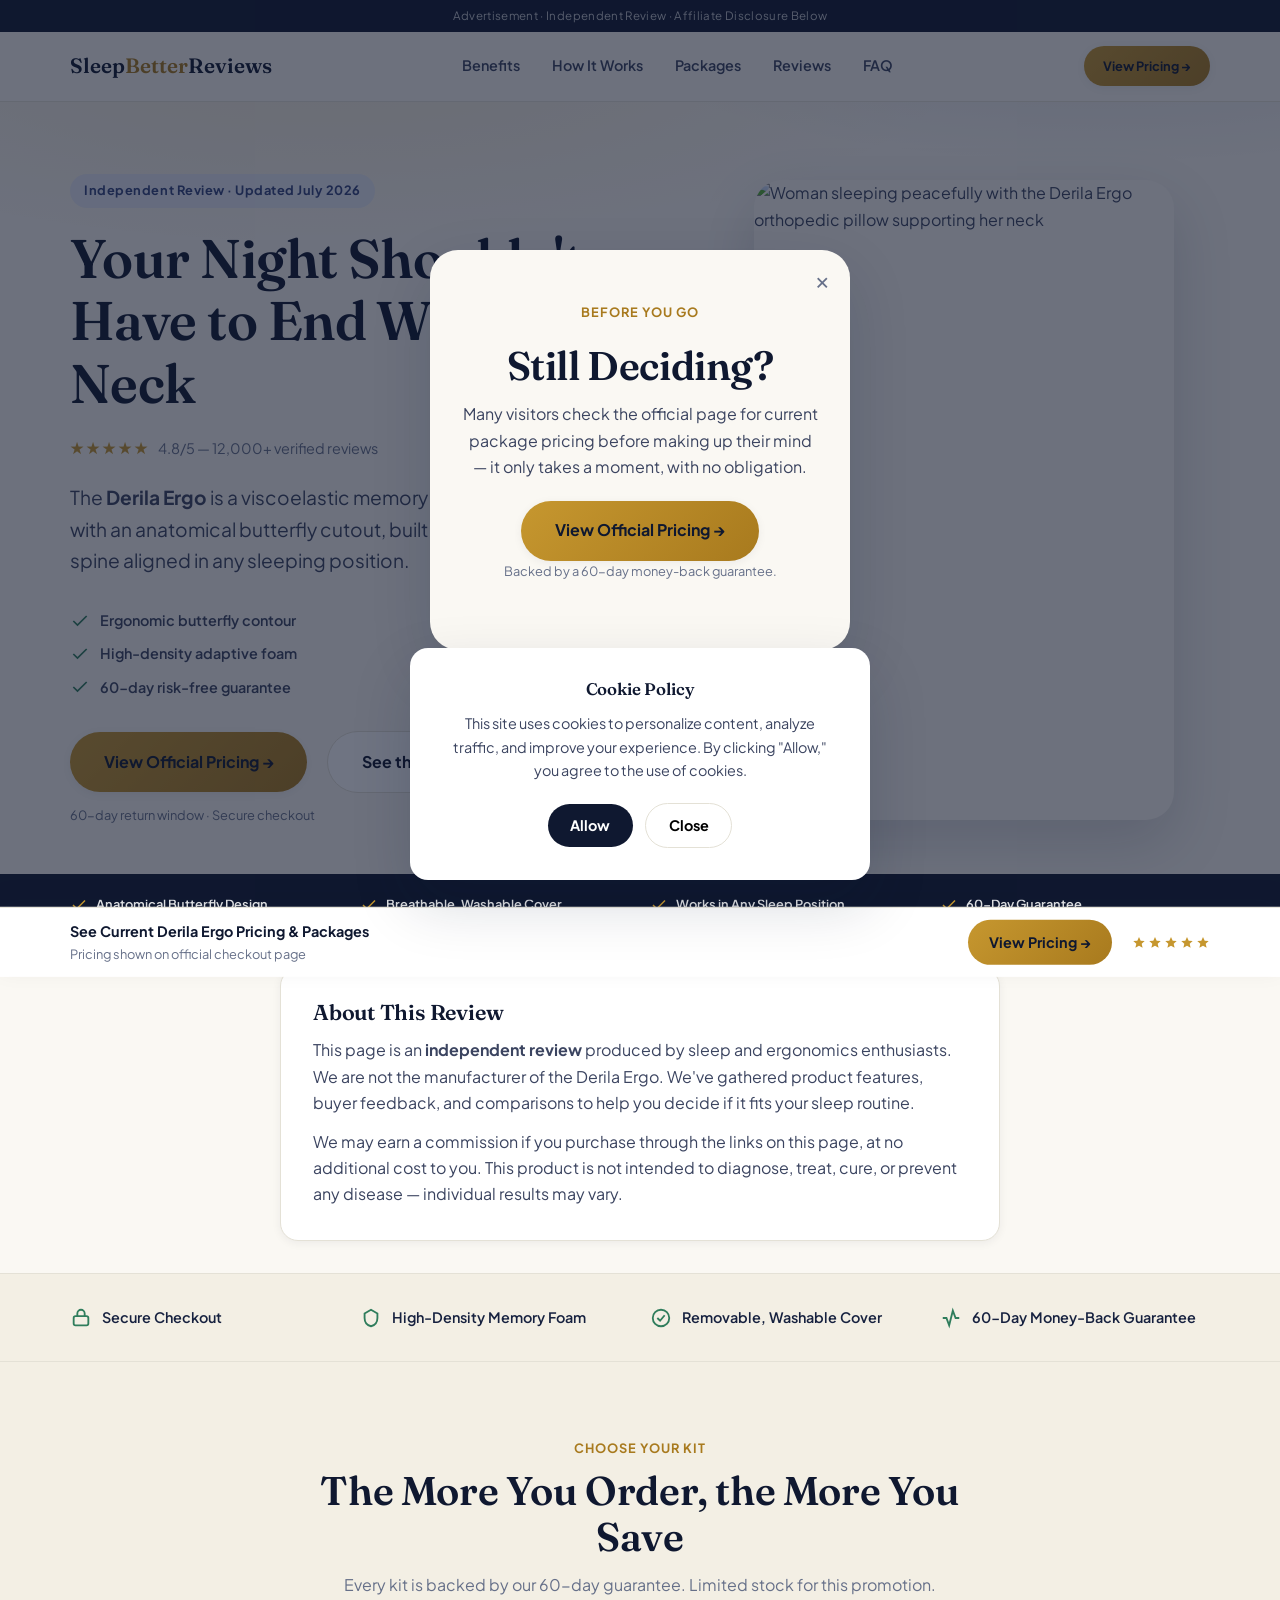
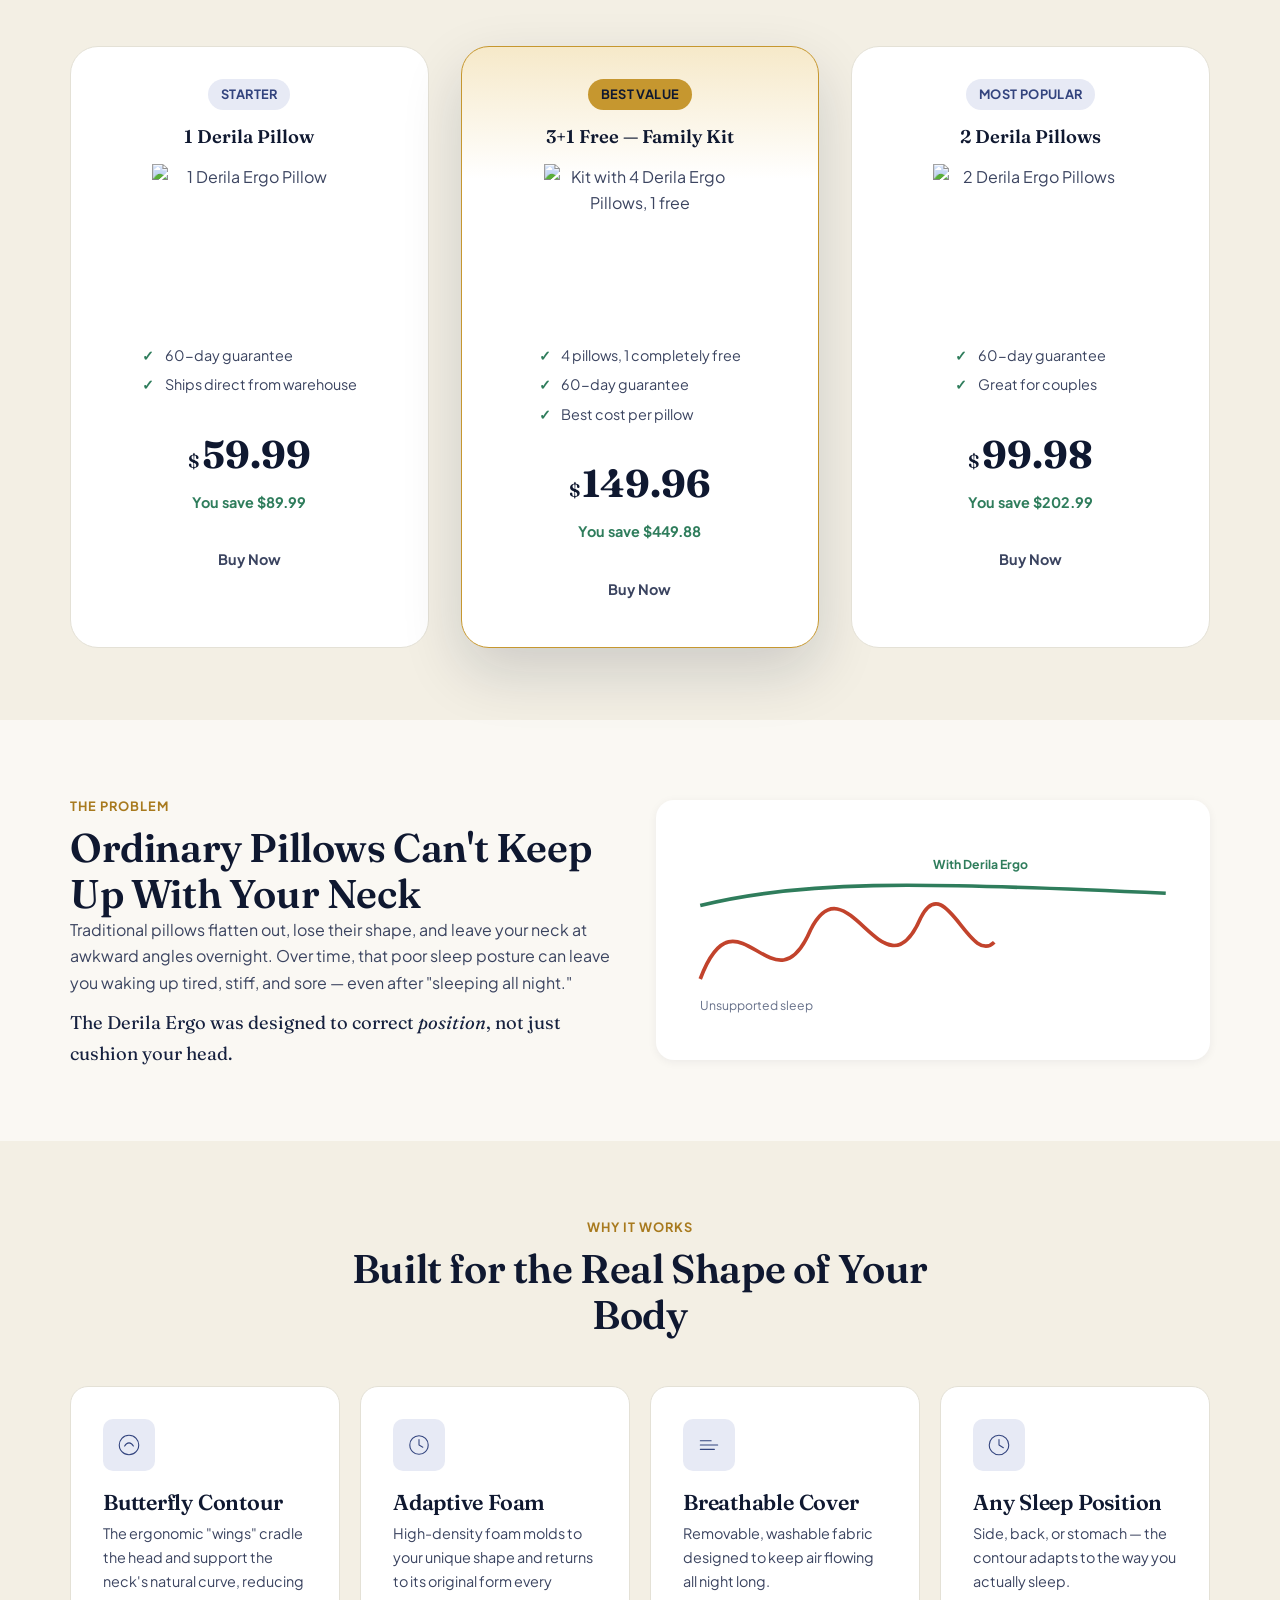
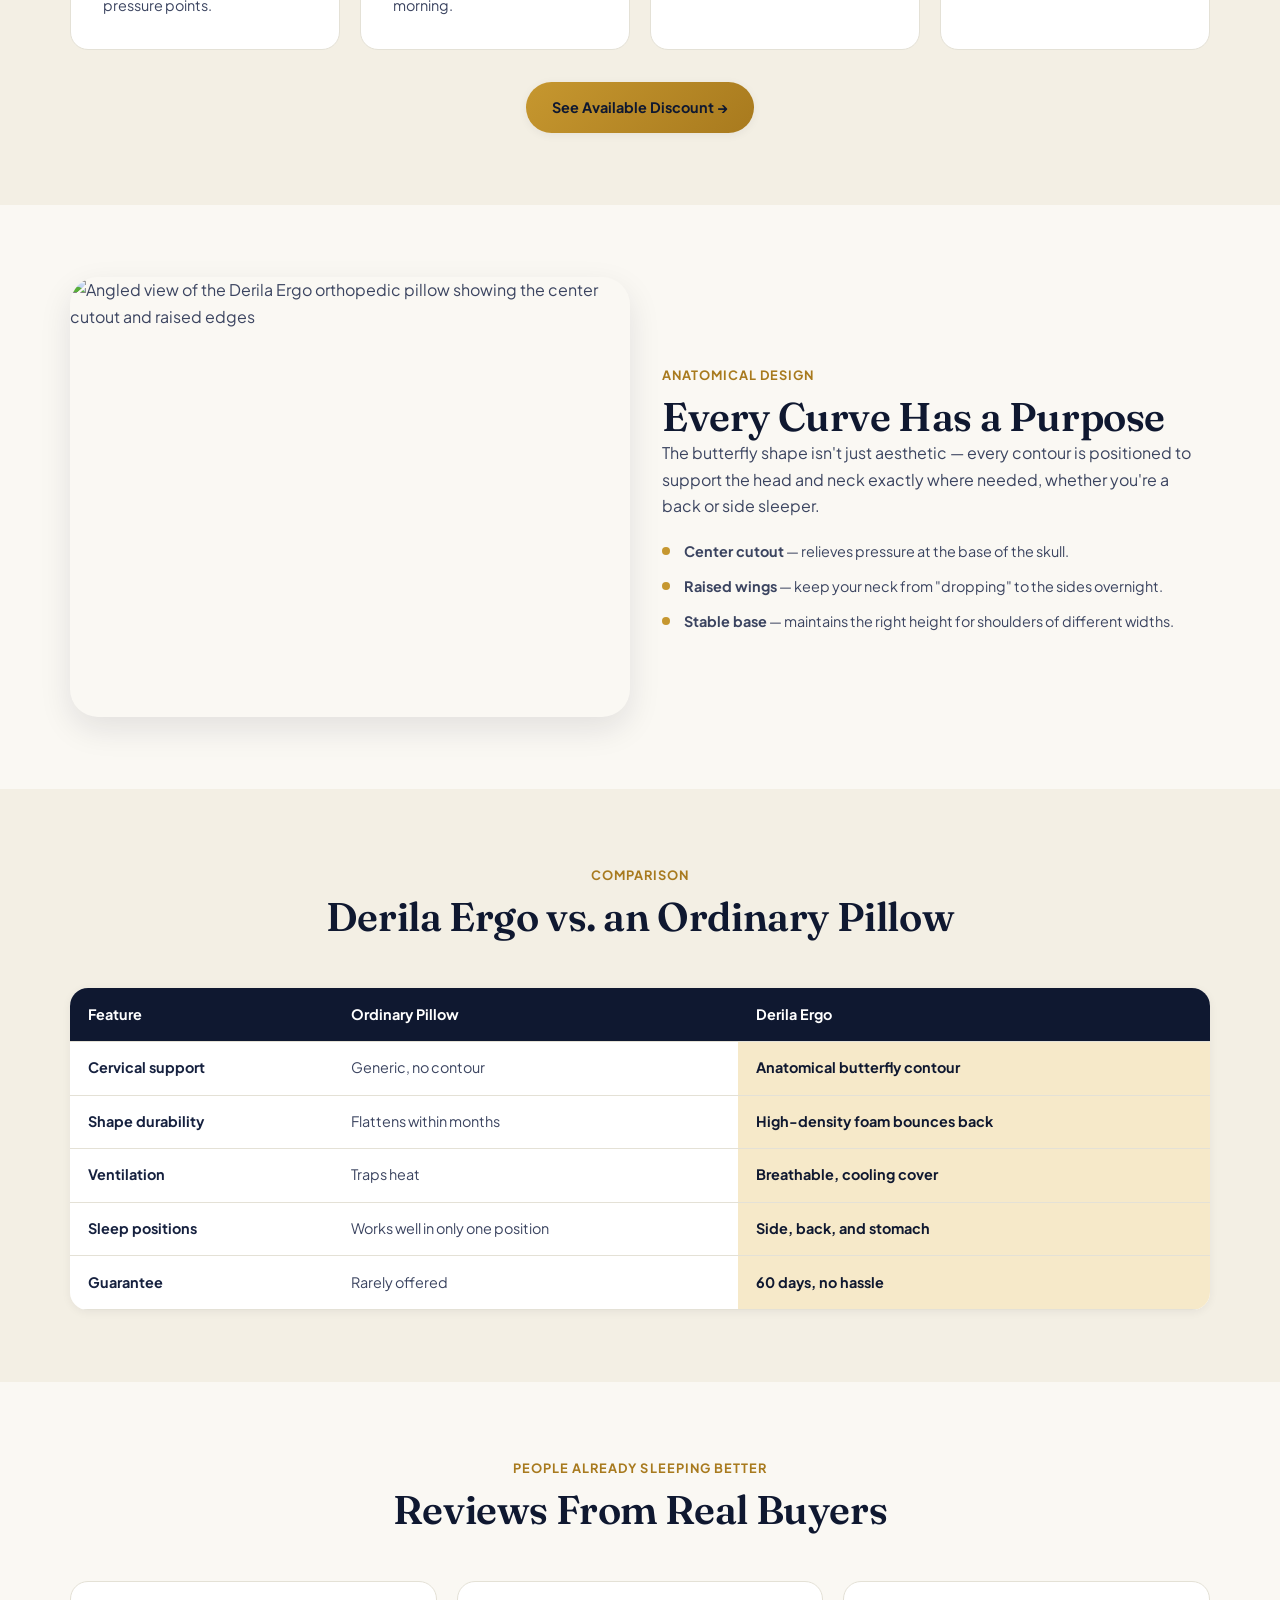
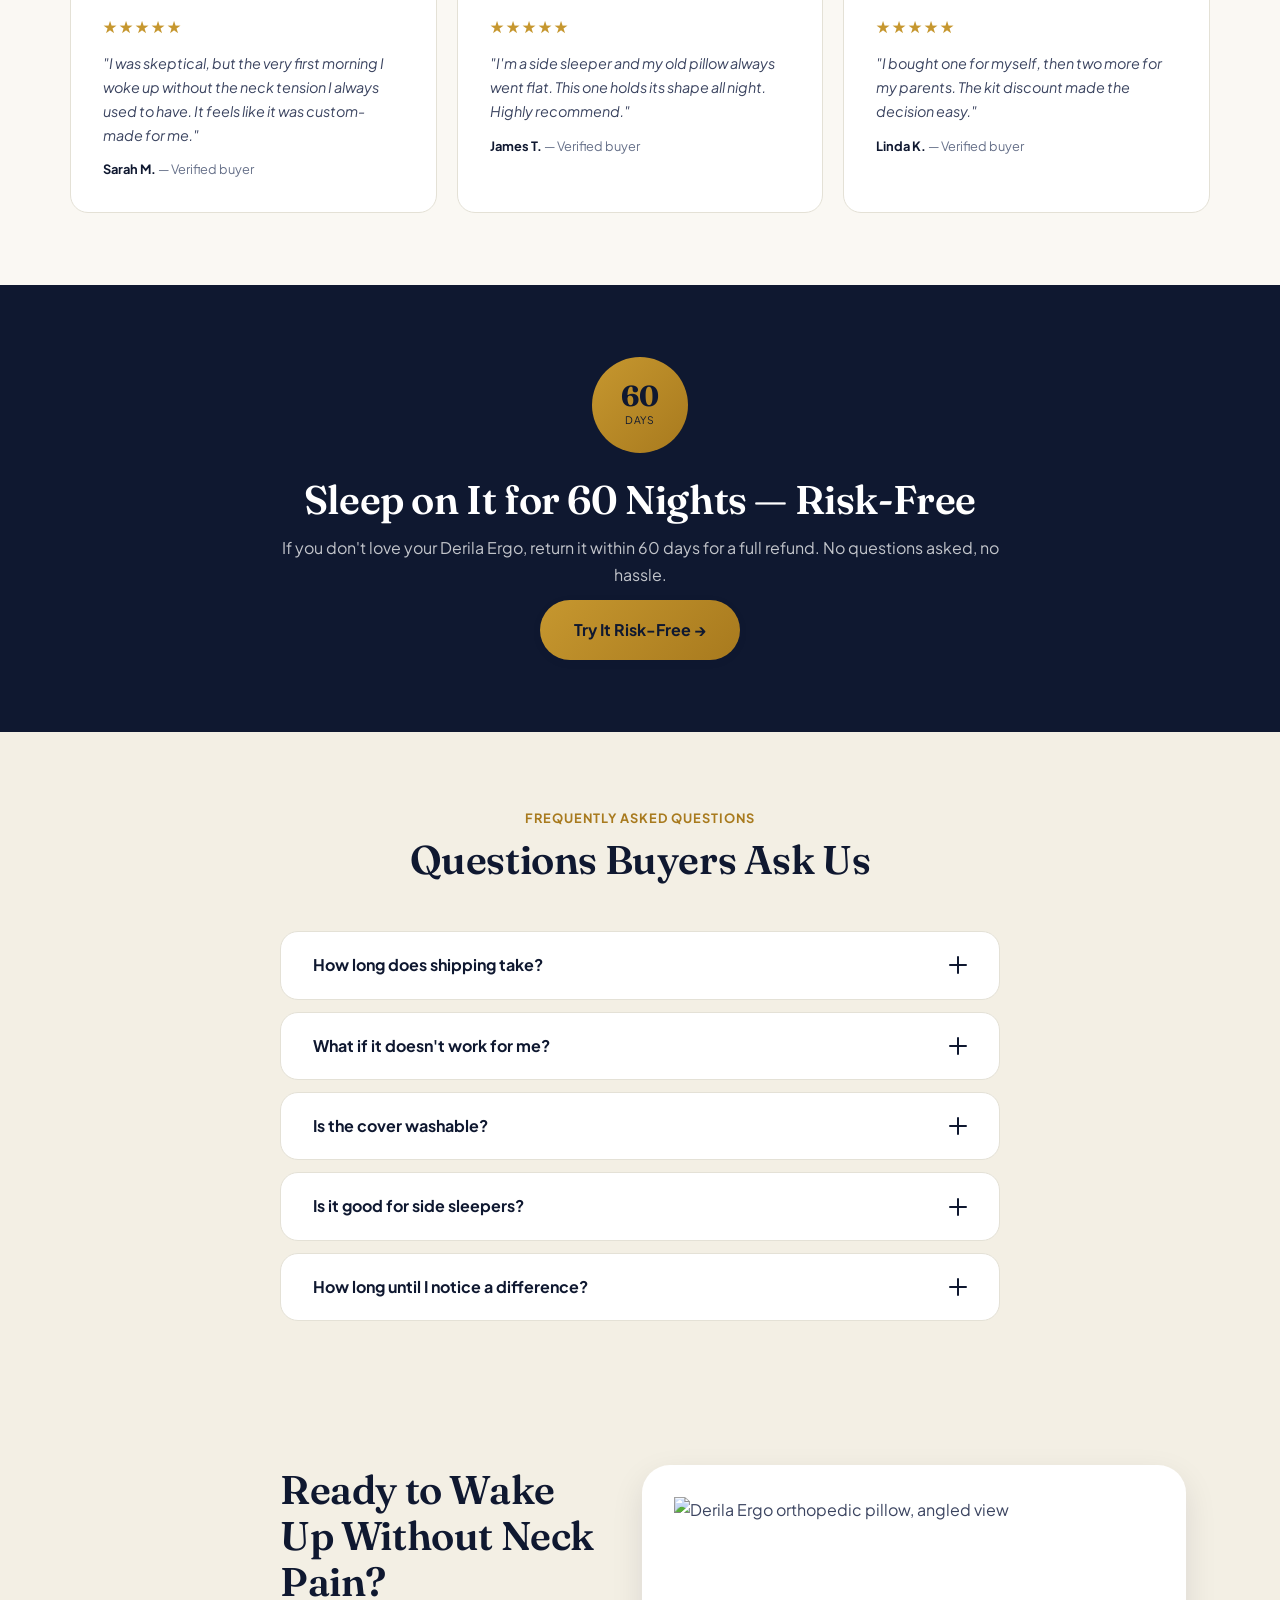
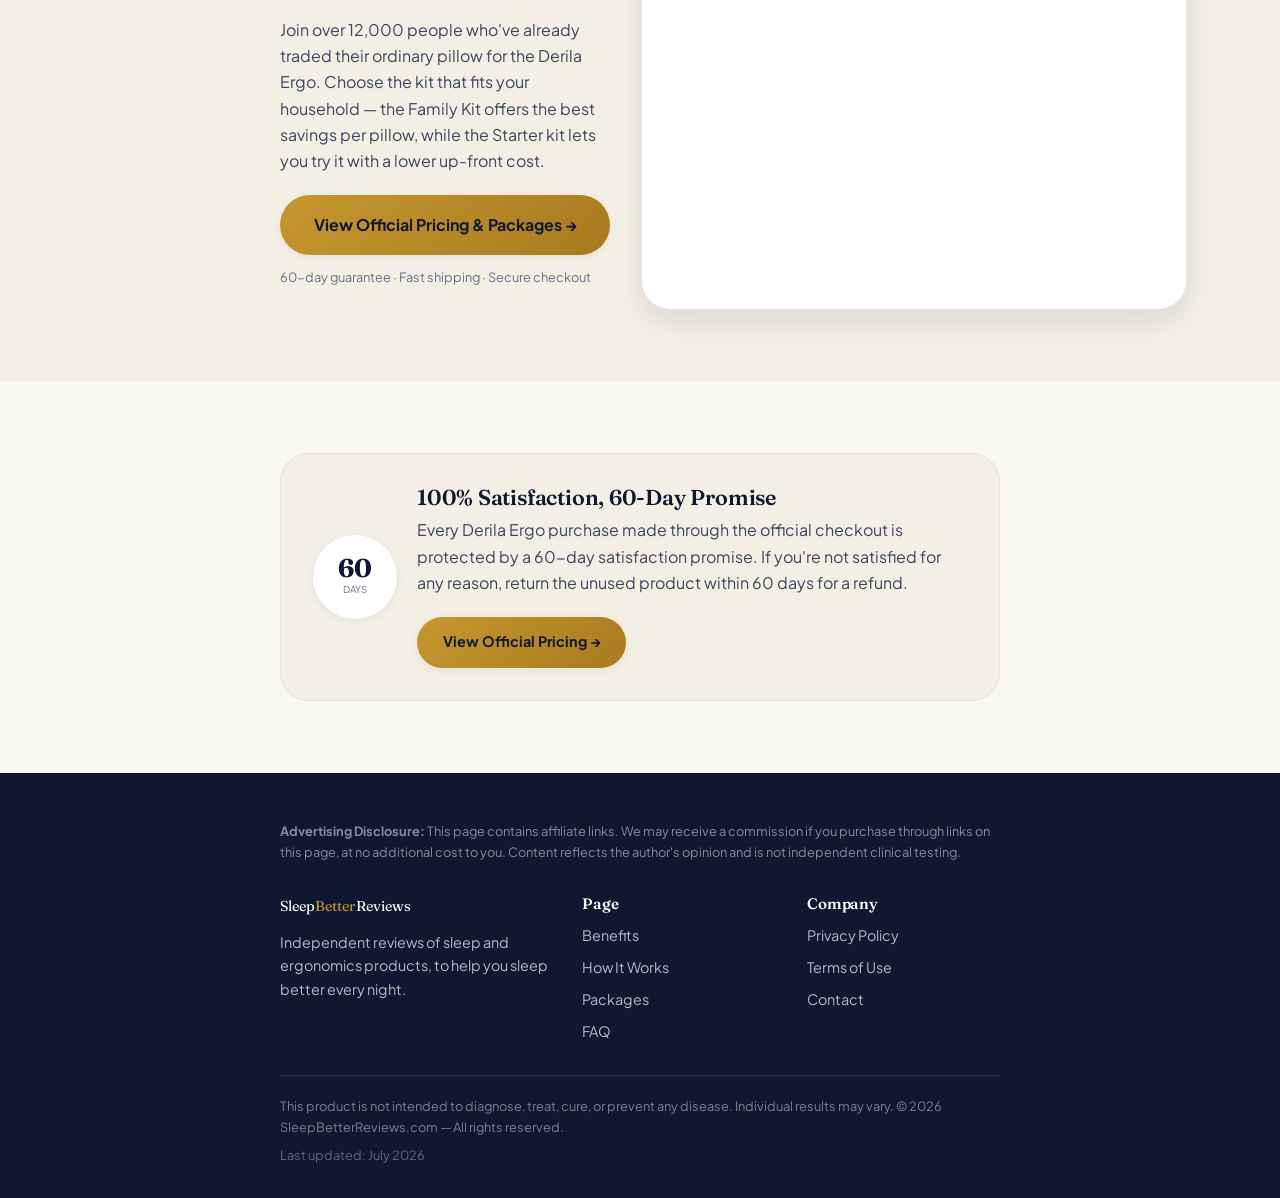
==== index.html @ 434747e7 "Add files via upload" ====
<!DOCTYPE html>
<html lang="en-US">
<head>
<meta charset="UTF-8">
<meta name="viewport" content="width=device-width, initial-scale=1.0">
<title>Derila Ergo Review 2026 | Orthopedic Butterfly Pillow — Ingredients, Pricing &amp; Guarantee</title>
<meta name="description" content="Independent review of the Derila Ergo orthopedic pillow: butterfly contour design, memory foam details, package pricing, and what to know before ordering.">
<meta name="robots" content="index, follow">
<meta name="theme-color" content="#1B2A4A">
<link rel="canonical" href="https://www.sleepbetterreviews.com/">

<!-- Open Graph -->
<meta property="og:type" content="article">
<meta property="og:title" content="Derila Ergo Review 2026: Orthopedic Butterfly Pillow Guide">
<meta property="og:description" content="What's inside the Derila Ergo, how people use it, and what current buyers say — an independent overview before you check pricing.">
<meta property="og:image" content="assets/img/derila-hero.jpg">
<meta property="og:url" content="https://www.sleepbetterreviews.com/">
<meta property="og:locale" content="en_US">
<meta name="twitter:card" content="summary_large_image">

<!-- Fonts -->
<link rel="preconnect" href="https://fonts.googleapis.com">
<link rel="preconnect" href="https://fonts.gstatic.com" crossorigin>
<link href="https://fonts.googleapis.com/css2?family=Fraunces:ital,opsz,wght@0,9..144,400;0,9..144,500;0,9..144,600;0,9..144,700;1,9..144,500&family=Plus+Jakarta+Sans:wght@400;500;600;700;800&display=swap" rel="stylesheet">

<link rel="stylesheet" href="style.css">
<link rel="preload" as="image" href="assets/img/derila-hero.jpg" fetchpriority="high">

<!-- =====================================================
     STRUCTURED DATA — Organization, Product, FAQPage
===================================================== -->
<script type="application/ld+json">
{
  "@context": "https://schema.org",
  "@type": "WebPage",
  "name": "Derila Ergo Review 2026: Orthopedic Butterfly Pillow Guide",
  "url": "https://www.sleepbetterreviews.com/",
  "description": "Independent product information covering design, materials, pricing options and what to know before ordering the Derila Ergo pillow.",
  "datePublished": "2026-01-05",
  "dateModified": "2026-07-01"
}
</script>
<script type="application/ld+json">
{
  "@context": "https://schema.org",
  "@type": "Product",
  "name": "Derila Ergo",
  "brand": { "@type": "Brand", "name": "Derila" },
  "description": "Derila Ergo is a viscoelastic memory foam orthopedic pillow with an anatomical butterfly cutout, designed to support cervical spine alignment.",
  "image": ["https://www.sleepbetterreviews.com/assets/img/derila-hero.jpg"],
  "offers": {
    "@type": "AggregateOffer",
    "priceCurrency": "USD",
    "lowPrice": "59.99",
    "highPrice": "149.96",
    "offerCount": "3",
    "availability": "https://schema.org/InStock"
  },
  "aggregateRating": {
    "@type": "AggregateRating",
    "ratingValue": "4.8",
    "reviewCount": "12000"
  }
}
</script>
<script type="application/ld+json">
{
  "@context": "https://schema.org",
  "@type": "FAQPage",
  "mainEntity": [
    { "@type": "Question", "name": "How long does shipping take?", "acceptedAnswer": { "@type": "Answer", "text": "Orders are typically processed within 1–2 business days and delivered within 5–10 business days, depending on your location." } },
    { "@type": "Question", "name": "What if it doesn't work for me?", "acceptedAnswer": { "@type": "Answer", "text": "You're covered by our 60-day guarantee. Just contact support to request a full refund." } },
    { "@type": "Question", "name": "Is the cover washable?", "acceptedAnswer": { "@type": "Answer", "text": "Yes. The outer cover is removable and machine washable. The foam core should only be spot-cleaned with a damp cloth." } },
    { "@type": "Question", "name": "Is it good for side sleepers?", "acceptedAnswer": { "@type": "Answer", "text": "Yes. The ergonomic contour is designed to keep your neck aligned whether you sleep on your side, back, or stomach." } },
    { "@type": "Question", "name": "How long until I notice a difference?", "acceptedAnswer": { "@type": "Answer", "text": "Many users report improvement within the first few nights, but your body may take 1–2 weeks to fully adjust to new cervical support." } }
  ]
}
</script>
</head>
<body>

<!-- Scroll progress indicator -->
<div class="scroll-progress-track" aria-hidden="true"><div class="scroll-progress-bar" id="scrollProgressBar"></div></div>

<a class="skip-link" href="#main">Skip to content</a>

<!-- =====================================================
     DISCLOSURE STRIP (compliance)
===================================================== -->
<div class="sponsored-bar">Advertisement &middot; Independent Review &middot; Affiliate Disclosure Below</div>

<!-- =====================================================
     HEADER / MASTHEAD
===================================================== -->
<header class="masthead" id="top">
  <div class="masthead-inner">
    <a class="brand" href="#top">Sleep<span>Better</span>Reviews</a>

    <nav class="main-nav" aria-label="Section navigation">
      <a href="#benefits">Benefits</a>
      <a href="#how-it-works">How It Works</a>
      <a href="#packages">Packages</a>
      <a href="#reviews">Reviews</a>
      <a href="#faq">FAQ</a>
    </nav>

    <div class="masthead-actions">
      <a class="btn btn-sm btn-primary" href="https://3a7de0ek2lqiwzgblcv5gc38um.hop.clickbank.net" rel="sponsored nofollow noopener noreferrer">View Pricing →</a>
      <button class="nav-toggle" id="navToggle" aria-expanded="false" aria-controls="mobileNav" aria-label="Open menu">
        <span></span><span></span><span></span>
      </button>
    </div>
  </div>

  <nav class="mobile-nav" id="mobileNav" aria-label="Mobile section navigation">
    <a href="#benefits">Benefits</a>
    <a href="#how-it-works">How It Works</a>
    <a href="#packages">Packages</a>
    <a href="#comparison">Comparison</a>
    <a href="#reviews">Reviews</a>
    <a href="#faq">FAQ</a>
    <a class="btn btn-primary" href="https://3a7de0ek2lqiwzgblcv5gc38um.hop.clickbank.net" rel="sponsored nofollow noopener noreferrer">View Official Pricing →</a>
  </nav>
</header>

<main id="main">

  <!-- =====================================================
       HERO
  ===================================================== -->
  <section class="hero" aria-labelledby="hero-heading">
    <div class="hero-glow" aria-hidden="true"></div>
    <div class="container hero-grid">
      <div class="hero-copy reveal">
        <p class="eyebrow-pill">Independent Review · Updated July 2026</p>
        <h1 id="hero-heading">Your Night Shouldn't Have to End With a Stiff Neck</h1>

        <div class="rating-line">
          <span class="stars" aria-hidden="true">★★★★★</span>
          <span>4.8/5 — 12,000+ verified reviews</span>
        </div>

        <p class="hero-sub">The <strong>Derila Ergo</strong> is a viscoelastic memory foam orthopedic pillow with an anatomical butterfly cutout, built to keep your cervical spine aligned in any sleeping position.</p>

        <ul class="hero-quick-benefits" role="list">
          <li><svg viewBox="0 0 24 24" fill="none" stroke="currentColor" stroke-width="2" aria-hidden="true"><path d="M20 6L9 17l-5-5"/></svg>Ergonomic butterfly contour</li>
          <li><svg viewBox="0 0 24 24" fill="none" stroke="currentColor" stroke-width="2" aria-hidden="true"><path d="M20 6L9 17l-5-5"/></svg>High-density adaptive foam</li>
          <li><svg viewBox="0 0 24 24" fill="none" stroke="currentColor" stroke-width="2" aria-hidden="true"><path d="M20 6L9 17l-5-5"/></svg>60-day risk-free guarantee</li>
        </ul>

        <div class="hero-cta-row">
          <a class="btn btn-primary btn-lg" href="https://3a7de0ek2lqiwzgblcv5gc38um.hop.clickbank.net" rel="sponsored nofollow noopener noreferrer">View Official Pricing →</a>
          <a class="btn btn-secondary btn-lg" href="#guarantee">See the Guarantee</a>
        </div>
        <p class="cta-fine">60-day return window · Secure checkout</p>
      </div>

      <div class="hero-visual reveal">
        <div class="hero-card">
          <img src="assets/img/derila-hero.jpg" alt="Woman sleeping peacefully with the Derila Ergo orthopedic pillow supporting her neck" width="640" height="640" loading="eager" fetchpriority="high" decoding="async">
          <div class="hero-card-badge"><strong>60</strong><span>day guarantee</span></div>
        </div>
      </div>
    </div>
  </section>

  <!-- =====================================================
       TRUST STRIP
  ===================================================== -->
  <div class="trust-strip">
    <div class="container trust-grid">
      <div class="trust-item"><svg viewBox="0 0 24 24" fill="none" stroke="currentColor" stroke-width="2" aria-hidden="true"><path d="M20 6L9 17l-5-5"/></svg>Anatomical Butterfly Design</div>
      <div class="trust-item"><svg viewBox="0 0 24 24" fill="none" stroke="currentColor" stroke-width="2" aria-hidden="true"><path d="M20 6L9 17l-5-5"/></svg>Breathable, Washable Cover</div>
      <div class="trust-item"><svg viewBox="0 0 24 24" fill="none" stroke="currentColor" stroke-width="2" aria-hidden="true"><path d="M20 6L9 17l-5-5"/></svg>Works in Any Sleep Position</div>
      <div class="trust-item"><svg viewBox="0 0 24 24" fill="none" stroke="currentColor" stroke-width="2" aria-hidden="true"><path d="M20 6L9 17l-5-5"/></svg>60-Day Guarantee</div>
    </div>
  </div>

  <!-- =====================================================
       ABOUT THIS REVIEW — transparency block
  ===================================================== -->
  <section class="section section-tight" aria-labelledby="about-review-heading">
    <div class="container container-narrow">
      <div class="info-card reveal">
        <h2 id="about-review-heading">About This Review</h2>
        <p>This page is an <strong>independent review</strong> produced by sleep and ergonomics enthusiasts. We are not the manufacturer of the Derila Ergo. We've gathered product features, buyer feedback, and comparisons to help you decide if it fits your sleep routine.</p>
        <p>We may earn a commission if you purchase through the links on this page, at no additional cost to you. This product is not intended to diagnose, treat, cure, or prevent any disease — individual results may vary.</p>
      </div>
    </div>
  </section>

  <!-- =====================================================
       TRUST BADGE ROW
  ===================================================== -->
  <div class="badge-row" aria-label="Trust and security badges">
    <div class="container badge-row-grid">
      <div class="badge-item"><svg viewBox="0 0 24 24" fill="none" stroke="currentColor" stroke-width="2" aria-hidden="true"><rect x="4" y="10" width="16" height="10" rx="2"/><path d="M8 10V7a4 4 0 0 1 8 0v3"/></svg>Secure Checkout</div>
      <div class="badge-item"><svg viewBox="0 0 24 24" fill="none" stroke="currentColor" stroke-width="2" aria-hidden="true"><path d="M12 3l7 4v5c0 4.5-3 8-7 9-4-1-7-4.5-7-9V7l7-4z"/></svg>High-Density Memory Foam</div>
      <div class="badge-item"><svg viewBox="0 0 24 24" fill="none" stroke="currentColor" stroke-width="2" aria-hidden="true"><circle cx="12" cy="12" r="9"/><path d="M8 12l3 3 5-6"/></svg>Removable, Washable Cover</div>
      <div class="badge-item"><svg viewBox="0 0 24 24" fill="none" stroke="currentColor" stroke-width="2" aria-hidden="true"><path d="M3 12h4l3 8 4-16 3 8h4"/></svg>60-Day Money-Back Guarantee</div>
    </div>
  </div>

  <!-- =====================================================
       PACKAGES / PRICING — moved up, right after trust signals
  ===================================================== -->
  <section class="section section-alt" id="packages" aria-labelledby="packages-heading">
    <div class="container">
      <div class="section-head reveal">
        <p class="section-eyebrow">Choose Your Kit</p>
        <h2 id="packages-heading">The More You Order, the More You Save</h2>
        <p class="section-sub">Every kit is backed by our 60-day guarantee. Limited stock for this promotion.</p>
      </div>

      <div class="bundle-grid">

        <div class="bundle-card reveal">
          <span class="bundle-badge">Starter</span>
          <p class="bundle-name">1 Derila Pillow</p>
          <div class="bundle-img">
            <img src="assets/img/derila-angled.png" alt="1 Derila Ergo Pillow" width="220" height="180" loading="lazy" decoding="async">
          </div>
          <ul class="bundle-list" role="list">
            <li>60-day guarantee</li>
            <li>Ships direct from warehouse</li>
          </ul>
          <div class="bundle-price-row">
            <div class="bundle-price"><span class="bundle-price-currency">$</span><span class="bundle-price-amount">59.99</span></div>
          </div>
          <p class="bundle-savings">You save $89.99</p>
          <a class="btn btn-order bundle-cta" href="https://3a7de0ek2lqiwzgblcv5gc38um.hop.clickbank.net" rel="sponsored nofollow noopener noreferrer">Buy Now</a>
        </div>

        <div class="bundle-card bundle-featured reveal">
          <span class="bundle-badge bundle-badge-featured">Best Value</span>
          <p class="bundle-name">3+1 Free — Family Kit</p>
          <div class="bundle-img">
            <img src="assets/img/derila-angled.png" alt="Kit with 4 Derila Ergo Pillows, 1 free" width="240" height="200" loading="lazy" decoding="async">
          </div>
          <ul class="bundle-list" role="list">
            <li>4 pillows, 1 completely free</li>
            <li>60-day guarantee</li>
            <li>Best cost per pillow</li>
          </ul>
          <div class="bundle-price-row">
            <div class="bundle-price"><span class="bundle-price-currency">$</span><span class="bundle-price-amount">149.96</span></div>
          </div>
          <p class="bundle-savings">You save $449.88</p>
          <a class="btn btn-order bundle-cta" href="https://3a7de0ek2lqiwzgblcv5gc38um.hop.clickbank.net" rel="sponsored nofollow noopener noreferrer">Buy Now</a>
        </div>

        <div class="bundle-card reveal">
          <span class="bundle-badge">Most Popular</span>
          <p class="bundle-name">2 Derila Pillows</p>
          <div class="bundle-img">
            <img src="assets/img/derila-angled.png" alt="2 Derila Ergo Pillows" width="220" height="180" loading="lazy" decoding="async">
          </div>
          <ul class="bundle-list" role="list">
            <li>60-day guarantee</li>
            <li>Great for couples</li>
          </ul>
          <div class="bundle-price-row">
            <div class="bundle-price"><span class="bundle-price-currency">$</span><span class="bundle-price-amount">99.98</span></div>
          </div>
          <p class="bundle-savings">You save $202.99</p>
          <a class="btn btn-order bundle-cta" href="https://3a7de0ek2lqiwzgblcv5gc38um.hop.clickbank.net" rel="sponsored nofollow noopener noreferrer">Buy Now</a>
        </div>

      </div>
    </div>
  </section>

  <!-- =====================================================
       THE PROBLEM
  ===================================================== -->
  <section class="section problem-section" aria-labelledby="problem-heading">
    <div class="container problem-grid">
      <div class="reveal">
        <p class="section-eyebrow">The Problem</p>
        <h2 id="problem-heading">Ordinary Pillows Can't Keep Up With Your Neck</h2>
        <p>Traditional pillows flatten out, lose their shape, and leave your neck at awkward angles overnight. Over time, that poor sleep posture can leave you waking up tired, stiff, and sore — even after "sleeping all night."</p>
        <p class="problem-highlight">The Derila Ergo was designed to correct <em>position</em>, not just cushion your head.</p>
      </div>
      <figure class="problem-figure reveal">
        <svg viewBox="0 0 400 160" class="wave-graphic" role="img" aria-label="Illustration comparing an uneven sleep line with a smooth, aligned line">
          <path d="M10,120 C 40,40 70,150 100,80 C 130,20 160,140 190,70 C 210,30 230,110 250,90" class="wave-before" fill="none"/>
          <path d="M10,60 C 90,40 180,40 390,50" class="wave-after" fill="none"/>
          <text x="10" y="145" class="wave-label">Unsupported sleep</text>
          <text x="200" y="30" class="wave-label wave-label-accent">With Derila Ergo</text>
        </svg>
      </figure>
    </div>
  </section>

  <!-- =====================================================
       BENEFITS CARDS
  ===================================================== -->
  <section class="section section-alt" id="benefits" aria-labelledby="benefits-heading">
    <div class="container">
      <div class="section-head reveal">
        <p class="section-eyebrow">Why It Works</p>
        <h2 id="benefits-heading">Built for the Real Shape of Your Body</h2>
      </div>

      <div class="card-grid">
        <article class="feature-card reveal">
          <span class="feature-icon" aria-hidden="true"><svg viewBox="0 0 48 48"><path d="M24 6C13 6 6 15 6 24c0 9 7 18 18 18s18-9 18-18C42 15 35 6 24 6Z" fill="none" stroke="currentColor" stroke-width="2"/><path d="M16 26c2-4 6-6 8-6s6 2 8 6" fill="none" stroke="currentColor" stroke-width="2" stroke-linecap="round"/></svg></span>
          <h3>Butterfly Contour</h3>
          <p>The ergonomic "wings" cradle the head and support the neck's natural curve, reducing pressure points.</p>
        </article>

        <article class="feature-card reveal">
          <span class="feature-icon" aria-hidden="true"><svg viewBox="0 0 48 48"><circle cx="24" cy="24" r="17" fill="none" stroke="currentColor" stroke-width="2"/><path d="M24 14v10l7 4" fill="none" stroke="currentColor" stroke-width="2" stroke-linecap="round"/></svg></span>
          <h3>Adaptive Foam</h3>
          <p>High-density foam molds to your unique shape and returns to its original form every morning.</p>
        </article>

        <article class="feature-card reveal">
          <span class="feature-icon" aria-hidden="true"><svg viewBox="0 0 48 48"><path d="M8 24h32M8 16h20M8 32h26" stroke="currentColor" stroke-width="2" stroke-linecap="round"/></svg></span>
          <h3>Breathable Cover</h3>
          <p>Removable, washable fabric designed to keep air flowing all night long.</p>
        </article>

        <article class="feature-card reveal">
          <span class="feature-icon" aria-hidden="true"><svg viewBox="0 0 48 48"><path d="M24 6a18 18 0 1 0 0 36 18 18 0 0 0 0-36Zm0 8v10l8 5" fill="none" stroke="currentColor" stroke-width="2" stroke-linecap="round" stroke-linejoin="round"/></svg></span>
          <h3>Any Sleep Position</h3>
          <p>Side, back, or stomach — the contour adapts to the way you actually sleep.</p>
        </article>
      </div>

      <div class="cta-inline reveal">
        <a class="btn btn-primary" href="https://3a7de0ek2lqiwzgblcv5gc38um.hop.clickbank.net" rel="sponsored nofollow noopener noreferrer">See Available Discount →</a>
      </div>
    </div>
  </section>

  <!-- =====================================================
       HOW IT WORKS / ANATOMY
  ===================================================== -->
  <section class="section" id="how-it-works" aria-labelledby="how-heading">
    <div class="container how-grid">
      <figure class="how-media reveal">
        <img src="assets/img/derila-angled.png" alt="Angled view of the Derila Ergo orthopedic pillow showing the center cutout and raised edges" width="560" height="440" loading="lazy" decoding="async">
      </figure>
      <div class="reveal">
        <p class="section-eyebrow">Anatomical Design</p>
        <h2 id="how-heading">Every Curve Has a Purpose</h2>
        <p>The butterfly shape isn't just aesthetic — every contour is positioned to support the head and neck exactly where needed, whether you're a back or side sleeper.</p>
        <ul class="feature-list" role="list">
          <li><strong>Center cutout</strong> — relieves pressure at the base of the skull.</li>
          <li><strong>Raised wings</strong> — keep your neck from "dropping" to the sides overnight.</li>
          <li><strong>Stable base</strong> — maintains the right height for shoulders of different widths.</li>
        </ul>
      </div>
    </div>
  </section>

  <!-- =====================================================
       VISUAL COMPARISON
  ===================================================== -->
  <section class="section section-alt" id="comparison" aria-labelledby="comparison-heading">
    <div class="container">
      <div class="section-head reveal">
        <p class="section-eyebrow">Comparison</p>
        <h2 id="comparison-heading">Derila Ergo vs. an Ordinary Pillow</h2>
      </div>

      <div class="table-wrap reveal">
        <table class="compare-table">
          <thead>
            <tr>
              <th scope="col">Feature</th>
              <th scope="col">Ordinary Pillow</th>
              <th scope="col" class="compare-highlight">Derila Ergo</th>
            </tr>
          </thead>
          <tbody>
            <tr>
              <th scope="row">Cervical support</th>
              <td>Generic, no contour</td>
              <td class="compare-highlight">Anatomical butterfly contour</td>
            </tr>
            <tr>
              <th scope="row">Shape durability</th>
              <td>Flattens within months</td>
              <td class="compare-highlight">High-density foam bounces back</td>
            </tr>
            <tr>
              <th scope="row">Ventilation</th>
              <td>Traps heat</td>
              <td class="compare-highlight">Breathable, cooling cover</td>
            </tr>
            <tr>
              <th scope="row">Sleep positions</th>
              <td>Works well in only one position</td>
              <td class="compare-highlight">Side, back, and stomach</td>
            </tr>
            <tr>
              <th scope="row">Guarantee</th>
              <td>Rarely offered</td>
              <td class="compare-highlight">60 days, no hassle</td>
            </tr>
          </tbody>
        </table>
      </div>
    </div>
  </section>

  <!-- =====================================================
       TESTIMONIALS
  ===================================================== -->
  <section class="section" id="reviews" aria-labelledby="reviews-heading">
    <div class="container">
      <div class="section-head reveal">
        <p class="section-eyebrow">People Already Sleeping Better</p>
        <h2 id="reviews-heading">Reviews From Real Buyers</h2>
      </div>

      <div class="testimonial-grid">
        <blockquote class="testimonial-card reveal">
          <span class="stars" aria-hidden="true">★★★★★</span>
          <p>"I was skeptical, but the very first morning I woke up without the neck tension I always used to have. It feels like it was custom-made for me."</p>
          <footer>Sarah M. <span>— Verified buyer</span></footer>
        </blockquote>
        <blockquote class="testimonial-card reveal">
          <span class="stars" aria-hidden="true">★★★★★</span>
          <p>"I'm a side sleeper and my old pillow always went flat. This one holds its shape all night. Highly recommend."</p>
          <footer>James T. <span>— Verified buyer</span></footer>
        </blockquote>
        <blockquote class="testimonial-card reveal">
          <span class="stars" aria-hidden="true">★★★★★</span>
          <p>"I bought one for myself, then two more for my parents. The kit discount made the decision easy."</p>
          <footer>Linda K. <span>— Verified buyer</span></footer>
        </blockquote>
      </div>
    </div>
  </section>

  <!-- =====================================================
       GUARANTEE
  ===================================================== -->
  <section class="section guarantee-section" id="guarantee" aria-labelledby="guarantee-heading">
    <div class="container container-narrow guarantee-inner reveal">
      <span class="guarantee-badge" aria-hidden="true"><strong>60</strong><span>Days</span></span>
      <h2 id="guarantee-heading">Sleep on It for 60 Nights — Risk-Free</h2>
      <p>If you don't love your Derila Ergo, return it within 60 days for a full refund. No questions asked, no hassle.</p>
      <a class="btn btn-primary btn-lg" href="https://3a7de0ek2lqiwzgblcv5gc38um.hop.clickbank.net" rel="sponsored nofollow noopener noreferrer">Try It Risk-Free →</a>
    </div>
  </section>

  <!-- =====================================================
       FAQ (ACCORDION)
  ===================================================== -->
  <section class="section section-alt" id="faq" aria-labelledby="faq-heading">
    <div class="container container-narrow">
      <div class="section-head reveal">
        <p class="section-eyebrow">Frequently Asked Questions</p>
        <h2 id="faq-heading">Questions Buyers Ask Us</h2>
      </div>

      <div class="accordion reveal">
        <div class="accordion-item">
          <button class="faq-trigger" aria-expanded="false" aria-controls="faq-1">
            How long does shipping take?
            <span class="faq-icon" aria-hidden="true"></span>
          </button>
          <div class="faq-answer" id="faq-1">
            <p>Orders are typically processed within 1–2 business days and delivered within 5–10 business days, depending on your location.</p>
          </div>
        </div>

        <div class="accordion-item">
          <button class="faq-trigger" aria-expanded="false" aria-controls="faq-2">
            What if it doesn't work for me?
            <span class="faq-icon" aria-hidden="true"></span>
          </button>
          <div class="faq-answer" id="faq-2">
            <p>You're covered by our 60-day guarantee. Just contact support to request a full refund.</p>
          </div>
        </div>

        <div class="accordion-item">
          <button class="faq-trigger" aria-expanded="false" aria-controls="faq-3">
            Is the cover washable?
            <span class="faq-icon" aria-hidden="true"></span>
          </button>
          <div class="faq-answer" id="faq-3">
            <p>Yes! The outer cover is removable and machine washable. The foam core should only be spot-cleaned with a damp cloth.</p>
          </div>
        </div>

        <div class="accordion-item">
          <button class="faq-trigger" aria-expanded="false" aria-controls="faq-4">
            Is it good for side sleepers?
            <span class="faq-icon" aria-hidden="true"></span>
          </button>
          <div class="faq-answer" id="faq-4">
            <p>Absolutely. The ergonomic contour is designed to keep your neck aligned whether you sleep on your side, back, or stomach.</p>
          </div>
        </div>

        <div class="accordion-item">
          <button class="faq-trigger" aria-expanded="false" aria-controls="faq-5">
            How long until I notice a difference?
            <span class="faq-icon" aria-hidden="true"></span>
          </button>
          <div class="faq-answer" id="faq-5">
            <p>Many users report improvement within the first few nights, but your body may take 1–2 weeks to fully adjust to new cervical support.</p>
          </div>
        </div>
      </div>
    </div>
  </section>

  <!-- =====================================================
       FINAL CTA — split layout with product image
  ===================================================== -->
  <section class="section section-alt" aria-labelledby="final-cta-heading">
    <div class="container container-narrow">
      <div class="final-split reveal">
        <div class="final-split-copy">
          <h2 id="final-cta-heading">Ready to Wake Up Without Neck Pain?</h2>
          <p>Join over 12,000 people who've already traded their ordinary pillow for the Derila Ergo. Choose the kit that fits your household — the Family Kit offers the best savings per pillow, while the Starter kit lets you try it with a lower up-front cost.</p>
          <a class="btn btn-primary btn-lg" href="https://3a7de0ek2lqiwzgblcv5gc38um.hop.clickbank.net" rel="sponsored nofollow noopener noreferrer">View Official Pricing &amp; Packages →</a>
          <p class="cta-fine">60-day guarantee · Fast shipping · Secure checkout</p>
        </div>
        <div class="final-split-visual">
          <div class="final-split-card">
            <img src="assets/img/derila-angled.png" alt="Derila Ergo orthopedic pillow, angled view" width="480" height="380" loading="lazy" decoding="async">
          </div>
        </div>
      </div>
    </div>
  </section>

  <!-- =====================================================
       SATISFACTION BANNER — horizontal strip before footer
  ===================================================== -->
  <section class="section" aria-labelledby="satisfaction-heading">
    <div class="container container-narrow">
      <div class="satisfaction-banner reveal">
        <div class="satisfaction-badge" aria-hidden="true"><strong>60</strong><span>Days</span></div>
        <div class="satisfaction-body">
          <h2 id="satisfaction-heading">100% Satisfaction, 60-Day Promise</h2>
          <p>Every Derila Ergo purchase made through the official checkout is protected by a 60-day satisfaction promise. If you're not satisfied for any reason, return the unused product within 60 days for a refund.</p>
          <a class="btn btn-primary" href="https://3a7de0ek2lqiwzgblcv5gc38um.hop.clickbank.net" rel="sponsored nofollow noopener noreferrer">View Official Pricing →</a>
        </div>
      </div>
    </div>
  </section>

</main>

<!-- =====================================================
     FOOTER
===================================================== -->
<footer class="site-footer">
  <div class="container container-narrow">
    <p class="disclosure">
      <strong>Advertising Disclosure:</strong> This page contains affiliate links. We may receive a commission if you purchase through links on this page, at no additional cost to you. Content reflects the author's opinion and is not independent clinical testing.
    </p>

    <div class="footer-grid">
      <div class="footer-col">
        <p class="logo logo-footer">Sleep<span>Better</span>Reviews</p>
        <p>Independent reviews of sleep and ergonomics products, to help you sleep better every night.</p>
      </div>
      <div class="footer-col">
        <h3>Page</h3>
        <nav class="footer-col-links" aria-label="Footer page links">
          <a href="#benefits">Benefits</a>
          <a href="#how-it-works">How It Works</a>
          <a href="#packages">Packages</a>
          <a href="#faq">FAQ</a>
        </nav>
      </div>
      <div class="footer-col">
        <h3>Company</h3>
        <nav class="footer-col-links" aria-label="Footer company links">
          <a href="#">Privacy Policy</a>
          <a href="#">Terms of Use</a>
          <a href="#">Contact</a>
        </nav>
      </div>
    </div>

    <p class="legal-note">This product is not intended to diagnose, treat, cure, or prevent any disease. Individual results may vary. &copy; 2026 SleepBetterReviews.com — All rights reserved.</p>
    <p class="last-updated">Last updated: July 2026</p>
  </div>
</footer>

<!-- =====================================================
     STICKY PROMO BAR
===================================================== -->
<div class="promo-bar" id="promoBar" role="complementary" aria-label="Official pricing">
  <div class="promo-bar-inner">
    <div class="promo-bar-info">
      <p class="promo-bar-title">See Current Derila Ergo Pricing &amp; Packages</p>
      <p class="promo-bar-sub">Pricing shown on official checkout page</p>
    </div>
    <div class="promo-bar-cta">
      <a class="promo-bar-btn" href="https://3a7de0ek2lqiwzgblcv5gc38um.hop.clickbank.net" rel="sponsored nofollow noopener noreferrer">View Pricing →</a>
      <div class="promo-bar-stars" aria-hidden="true">
        <svg viewBox="0 0 24 24"><path d="M12 2l2.9 6.3 6.9.6-5.2 4.6 1.6 6.8L12 16.9 5.8 20.3l1.6-6.8L2.2 8.9l6.9-.6L12 2z"/></svg>
        <svg viewBox="0 0 24 24"><path d="M12 2l2.9 6.3 6.9.6-5.2 4.6 1.6 6.8L12 16.9 5.8 20.3l1.6-6.8L2.2 8.9l6.9-.6L12 2z"/></svg>
        <svg viewBox="0 0 24 24"><path d="M12 2l2.9 6.3 6.9.6-5.2 4.6 1.6 6.8L12 16.9 5.8 20.3l1.6-6.8L2.2 8.9l6.9-.6L12 2z"/></svg>
        <svg viewBox="0 0 24 24"><path d="M12 2l2.9 6.3 6.9.6-5.2 4.6 1.6 6.8L12 16.9 5.8 20.3l1.6-6.8L2.2 8.9l6.9-.6L12 2z"/></svg>
        <svg viewBox="0 0 24 24"><path d="M12 2l2.9 6.3 6.9.6-5.2 4.6 1.6 6.8L12 16.9 5.8 20.3l1.6-6.8L2.2 8.9l6.9-.6L12 2z"/></svg>
      </div>
    </div>
  </div>
</div>

<!-- =====================================================
     EXIT-INTENT MODAL
===================================================== -->
<div class="exit-modal-overlay" id="exitModalOverlay" role="dialog" aria-modal="true" aria-labelledby="exitModalHeading" hidden>
  <div class="exit-modal">
    <button type="button" class="exit-modal-close" id="exitModalClose" aria-label="Close">&times;</button>
    <p class="section-eyebrow">Before You Go</p>
    <h2 id="exitModalHeading">Still Deciding?</h2>
    <p>Many visitors check the official page for current package pricing before making up their mind — it only takes a moment, with no obligation.</p>
    <a class="btn btn-primary btn-lg" href="https://3a7de0ek2lqiwzgblcv5gc38um.hop.clickbank.net" rel="sponsored nofollow noopener noreferrer">View Official Pricing →</a>
    <p class="fine-print">Backed by a 60-day money-back guarantee.</p>
  </div>
</div>

<!-- =====================================================
     COOKIE CONSENT
===================================================== -->
<div class="cookie-overlay" id="cookieOverlay" role="dialog" aria-modal="true" aria-labelledby="cookieHeading" hidden>
  <div class="cookie-modal">
    <h2 id="cookieHeading">Cookie Policy</h2>
    <p>This site uses cookies to personalize content, analyze traffic, and improve your experience. By clicking "Allow," you agree to the use of cookies.</p>
    <button type="button" class="cookie-btn cookie-btn-allow" id="cookieAllow">Allow</button>
    <button type="button" class="cookie-btn cookie-btn-close" id="cookieClose">Close</button>
  </div>
</div>

<script src="script.js" defer></script>
</body>
</html>
---- style.css ----
/* ==========================================================================
   DERILA ERGO — Premium Landing Page
   Mobile-first, semantic, dependency-free CSS
   ========================================================================== */

/* ---------- 1. RESET ---------- */
*, *::before, *::after { box-sizing: border-box; margin: 0; padding: 0; }
html { -webkit-text-size-adjust: 100%; scroll-behavior: smooth; }
@media (prefers-reduced-motion: reduce) {
  html { scroll-behavior: auto; }
  *, *::before, *::after { animation-duration: 0.01ms !important; animation-iteration-count: 1 !important; transition-duration: 0.01ms !important; }
}
img, svg { display: block; max-width: 100%; }
a { color: inherit; text-decoration: none; }
ul { list-style: none; }
button { font: inherit; background: none; border: none; cursor: pointer; }

/* ---------- 2. DESIGN TOKENS ---------- */
:root {
  /* Color system */
  --navy-900: #0F1830;
  --navy-800: #16213F;
  --navy-700: #202D52;
  --indigo-600: #33447E;
  --indigo-500: #46599A;
  --indigo-100: #E7EAF5;
  --cream-50: #FAF8F3;
  --cream-100: #F3EFE4;
  --gold-500: #C6972F;
  --gold-600: #A87A1E;
  --gold-100: #F6E9C9;
  --success-600: #2F7D5C;
  --success-100: #DEF0E6;
  --ink-900: #16213F;
  --ink-700: #3B4460;
  --ink-500: #667089;
  --white: #FFFFFF;
  --border-soft: #E4E1D6;

  /* Typography */
  --font-display: 'Fraunces', Georgia, serif;
  --font-body: 'Plus Jakarta Sans', -apple-system, BlinkMacSystemFont, sans-serif;

  --fs-h1: clamp(2rem, 1.4rem + 2.6vw, 3.4rem);
  --fs-h2: clamp(1.6rem, 1.2rem + 1.8vw, 2.5rem);
  --fs-h3: clamp(1.15rem, 1.05rem + 0.5vw, 1.35rem);
  --fs-lead: clamp(1.05rem, 1rem + 0.3vw, 1.2rem);
  --fs-body: 1rem;
  --fs-sm: 0.9rem;
  --fs-xs: 0.8rem;

  /* Spacing scale */
  --space-1: 0.5rem;
  --space-2: 0.75rem;
  --space-3: 1.25rem;
  --space-4: 2rem;
  --space-5: 3rem;
  --space-6: 4.5rem;
  --space-7: 6.5rem;

  /* Layout */
  --max-width: 1180px;
  --max-width-narrow: 760px;
  --radius-sm: 10px;
  --radius-md: 18px;
  --radius-lg: 28px;
  --radius-pill: 999px;

  /* Effects */
  --shadow-sm: 0 2px 10px rgba(15, 24, 48, 0.06);
  --shadow-md: 0 12px 32px rgba(15, 24, 48, 0.10);
  --shadow-lg: 0 24px 60px rgba(15, 24, 48, 0.16);
  --ease: cubic-bezier(0.22, 1, 0.36, 1);
}

/* ---------- 3. BASE ---------- */
body {
  font-family: var(--font-body);
  font-size: var(--fs-body);
  color: var(--ink-700);
  background: var(--cream-50);
  line-height: 1.65;
  -webkit-font-smoothing: antialiased;
}

h1, h2, h3 {
  font-family: var(--font-display);
  color: var(--navy-900);
  line-height: 1.15;
  font-weight: 600;
  letter-spacing: -0.01em;
}
h1 { font-size: var(--fs-h1); }
h2 { font-size: var(--fs-h2); }
h3 { font-size: var(--fs-h3); }

p { max-width: 62ch; }

.container {
  width: 100%;
  max-width: var(--max-width);
  margin-inline: auto;
  padding-inline: var(--space-3);
}
.container-narrow { max-width: var(--max-width-narrow); }

.section { padding-block: var(--space-6); }
.section-tight { padding-block: var(--space-4); }
.section-alt { background: var(--cream-100); }

.section-head { text-align: center; max-width: 640px; margin: 0 auto var(--space-5); }
.section-head p.section-sub { margin: var(--space-2) auto 0; color: var(--ink-500); }
.section-eyebrow {
  display: inline-block;
  font-size: var(--fs-xs);
  font-weight: 700;
  letter-spacing: 0.08em;
  text-transform: uppercase;
  color: var(--gold-600);
  margin-bottom: var(--space-1);
}

.skip-link {
  position: absolute; left: -999px; top: 0; z-index: 200;
  background: var(--navy-900); color: var(--white); padding: 0.8rem 1.2rem; border-radius: var(--radius-sm);
}
.skip-link:focus { left: var(--space-3); top: var(--space-3); }

/* ---------- 4. BUTTONS ---------- */
.btn {
  display: inline-flex;
  align-items: center;
  justify-content: center;
  gap: 0.5rem;
  font-family: var(--font-body);
  font-weight: 700;
  font-size: var(--fs-sm);
  padding: 0.85rem 1.6rem;
  border-radius: var(--radius-pill);
  transition: transform 0.25s var(--ease), box-shadow 0.25s var(--ease), background 0.25s var(--ease);
  white-space: nowrap;
}
.btn-primary {
  background: linear-gradient(135deg, var(--gold-500), var(--gold-600));
  color: var(--navy-900);
  box-shadow: var(--shadow-sm);
}
.btn-primary:hover { transform: translateY(-2px); box-shadow: var(--shadow-md); }
.btn-secondary {
  background: var(--white);
  color: var(--navy-900);
  border: 1.5px solid var(--border-soft);
}
.btn-secondary:hover { border-color: var(--navy-700); }
.btn-lg { padding: 1.05rem 2.1rem; font-size: 1rem; }
.btn-sm { padding: 0.6rem 1.2rem; font-size: var(--fs-xs); }
.btn-order { width: 100%; }
.cta-fine { font-size: var(--fs-xs); color: var(--ink-500); margin-top: var(--space-2); }

/* ---------- 5. SCROLL PROGRESS ---------- */
.scroll-progress-track {
  position: fixed; top: 0; left: 0; width: 100%; height: 3px; z-index: 300;
  background: transparent;
}
.scroll-progress-bar {
  height: 100%; width: 0%;
  background: linear-gradient(90deg, var(--gold-500), var(--gold-600));
}

/* ---------- 6. DISCLOSURE STRIP ---------- */
.sponsored-bar {
  background: var(--navy-900);
  color: rgba(255,255,255,0.75);
  text-align: center;
  font-size: 0.72rem;
  letter-spacing: 0.03em;
  padding: 0.4rem var(--space-2);
}

/* ---------- 7. HEADER ---------- */
.masthead {
  position: sticky; top: 0; z-index: 100;
  background: rgba(250, 248, 243, 0.9);
  backdrop-filter: blur(10px);
  border-bottom: 1px solid var(--border-soft);
}
.masthead-inner {
  max-width: var(--max-width);
  margin-inline: auto;
  padding: 0.9rem var(--space-3);
  display: flex; align-items: center; justify-content: space-between; gap: var(--space-3);
}
.brand { font-family: var(--font-display); font-weight: 600; font-size: 1.3rem; color: var(--navy-900); }
.brand span { color: var(--gold-600); }

.main-nav { display: none; gap: var(--space-4); }
.main-nav a { font-size: var(--fs-sm); font-weight: 600; color: var(--ink-700); transition: color 0.2s; }
.main-nav a:hover { color: var(--navy-900); }

.masthead-actions { display: flex; align-items: center; gap: var(--space-2); }

.nav-toggle {
  width: 40px; height: 40px; display: flex; flex-direction: column; align-items: center; justify-content: center; gap: 5px;
}
.nav-toggle span { width: 22px; height: 2px; background: var(--navy-900); border-radius: 2px; transition: transform 0.3s, opacity 0.3s; }
.nav-toggle[aria-expanded="true"] span:nth-child(1) { transform: translateY(7px) rotate(45deg); }
.nav-toggle[aria-expanded="true"] span:nth-child(2) { opacity: 0; }
.nav-toggle[aria-expanded="true"] span:nth-child(3) { transform: translateY(-7px) rotate(-45deg); }

.mobile-nav {
  display: flex; flex-direction: column; gap: var(--space-1);
  max-height: 0; overflow: hidden; opacity: 0;
  background: var(--white); border-top: 1px solid var(--border-soft);
  transition: max-height 0.35s var(--ease), opacity 0.3s var(--ease);
  padding-inline: var(--space-3);
}
.mobile-nav.open { max-height: 420px; opacity: 1; padding-block: var(--space-3); }
.mobile-nav a { padding: 0.6rem 0; font-weight: 600; border-bottom: 1px solid var(--border-soft); }
.mobile-nav .btn { margin-top: var(--space-2); text-align: center; }

@media (min-width: 900px) {
  .main-nav { display: flex; }
  .nav-toggle { display: none; }
  .mobile-nav { display: none; }
}

/* ---------- 8. HERO ---------- */
.hero { position: relative; padding-block: var(--space-6) var(--space-5); overflow: hidden; }
.hero-glow {
  position: absolute; inset: -20% -10% auto -10%; height: 480px;
  background: radial-gradient(60% 60% at 30% 20%, rgba(198,151,47,0.14), transparent 70%),
              radial-gradient(50% 50% at 80% 10%, rgba(51,68,126,0.14), transparent 70%);
  pointer-events: none;
}
.hero-grid { display: grid; gap: var(--space-5); align-items: center; position: relative; }

.eyebrow-pill {
  display: inline-block;
  background: var(--indigo-100); color: var(--indigo-600);
  font-size: var(--fs-xs); font-weight: 700; letter-spacing: 0.04em;
  padding: 0.4rem 0.9rem; border-radius: var(--radius-pill);
  margin-bottom: var(--space-3);
}
.hero-copy h1 { margin-bottom: var(--space-3); }
.rating-line { display: flex; align-items: center; gap: 0.5rem; font-size: var(--fs-sm); color: var(--ink-500); margin-bottom: var(--space-3); }
.stars { color: var(--gold-500); letter-spacing: 2px; font-size: 1rem; }
.hero-sub { font-size: var(--fs-lead); color: var(--ink-700); margin-bottom: var(--space-4); }

.hero-quick-benefits { display: flex; flex-direction: column; gap: 0.6rem; margin-bottom: var(--space-4); }
.hero-quick-benefits li { display: flex; align-items: center; gap: 0.6rem; font-weight: 600; font-size: var(--fs-sm); color: var(--ink-700); }
.hero-quick-benefits svg { width: 20px; height: 20px; color: var(--success-600); flex-shrink: 0; }

.hero-cta-row { display: flex; flex-wrap: wrap; gap: var(--space-3); align-items: center; }

.hero-visual { display: flex; justify-content: center; }
.hero-card { position: relative; max-width: 420px; width: 100%; }
.hero-card img { border-radius: var(--radius-lg); box-shadow: var(--shadow-lg); width: 100%; aspect-ratio: 1/1; object-fit: cover; }
.hero-card-badge {
  position: absolute; bottom: -18px; left: -18px;
  background: var(--white); border-radius: var(--radius-pill);
  box-shadow: var(--shadow-md);
  width: 88px; height: 88px;
  display: flex; flex-direction: column; align-items: center; justify-content: center;
  border: 2px solid var(--gold-100);
}
.hero-card-badge strong { font-family: var(--font-display); font-size: 1.5rem; color: var(--navy-900); line-height: 1; }
.hero-card-badge span { font-size: 0.62rem; text-transform: uppercase; letter-spacing: 0.04em; color: var(--ink-500); }

@media (min-width: 900px) {
  .hero-grid { grid-template-columns: 1.1fr 0.9fr; }
}

/* ---------- 9. TRUST STRIP ---------- */
.trust-strip { background: var(--navy-900); }
.trust-grid {
  display: grid; grid-template-columns: repeat(2, 1fr); gap: var(--space-3);
  padding-block: var(--space-3);
}
.trust-item { display: flex; align-items: center; gap: 0.5rem; color: rgba(255,255,255,0.9); font-size: var(--fs-xs); font-weight: 600; }
.trust-item svg { width: 18px; height: 18px; color: var(--gold-500); flex-shrink: 0; }
@media (min-width: 700px) { .trust-grid { grid-template-columns: repeat(4, 1fr); } }

/* ---------- 10. INFO CARD (about this review) ---------- */
.info-card {
  background: var(--white);
  border: 1px solid var(--border-soft);
  border-radius: var(--radius-md);
  padding: var(--space-4);
  box-shadow: var(--shadow-sm);
}
.info-card h2 { font-size: var(--fs-h3); margin-bottom: var(--space-2); }
.info-card p { margin-bottom: var(--space-2); max-width: none; }
.info-card p:last-child { margin-bottom: 0; }

/* ---------- 11. BADGE ROW ---------- */
.badge-row { background: var(--cream-100); border-block: 1px solid var(--border-soft); }
.badge-row-grid {
  display: grid; grid-template-columns: repeat(2, 1fr); gap: var(--space-3);
  padding-block: var(--space-4);
}
.badge-item { display: flex; align-items: center; gap: 0.6rem; font-weight: 600; font-size: var(--fs-sm); color: var(--navy-800); }
.badge-item svg { width: 22px; height: 22px; color: var(--success-600); flex-shrink: 0; }
@media (min-width: 700px) { .badge-row-grid { grid-template-columns: repeat(4, 1fr); } }

/* ---------- 12. PACKAGES / BUNDLES ---------- */
.bundle-grid { display: grid; gap: var(--space-4); }
.bundle-card {
  background: var(--white);
  border: 1.5px solid var(--border-soft);
  border-radius: var(--radius-lg);
  padding: var(--space-4);
  text-align: center;
  position: relative;
  transition: transform 0.3s var(--ease), box-shadow 0.3s var(--ease);
}
.bundle-card:hover { transform: translateY(-4px); box-shadow: var(--shadow-md); }
.bundle-featured {
  border-color: var(--gold-500);
  box-shadow: var(--shadow-lg);
  background: linear-gradient(180deg, var(--gold-100) 0%, var(--white) 22%);
}
.bundle-badge {
  display: inline-block; background: var(--indigo-100); color: var(--indigo-600);
  font-size: var(--fs-xs); font-weight: 700; letter-spacing: 0.03em; text-transform: uppercase;
  padding: 0.3rem 0.8rem; border-radius: var(--radius-pill); margin-bottom: var(--space-2);
}
.bundle-badge-featured { background: var(--gold-500); color: var(--navy-900); }
.bundle-name { font-family: var(--font-display); font-size: 1.15rem; font-weight: 600; color: var(--navy-900); margin-bottom: var(--space-2); }
.bundle-img { display: flex; justify-content: center; margin-bottom: var(--space-3); }
.bundle-img img { max-height: 160px; width: auto; object-fit: contain; }
.bundle-list { margin: 0 0 var(--space-3); text-align: left; display: inline-block; }
.bundle-list li { position: relative; padding-left: 1.4rem; font-size: var(--fs-sm); color: var(--ink-700); margin-bottom: 0.35rem; }
.bundle-list li::before { content: "✓"; position: absolute; left: 0; color: var(--success-600); font-weight: 800; }
.bundle-price-row { display: flex; justify-content: center; align-items: baseline; margin-bottom: 0.3rem; }
.bundle-price { display: flex; align-items: baseline; gap: 0.1rem; font-family: var(--font-display); color: var(--navy-900); }
.bundle-price-currency { font-size: 1.2rem; font-weight: 600; }
.bundle-price-amount { font-size: 2.4rem; font-weight: 700; }
.bundle-savings { font-size: var(--fs-sm); color: var(--success-600); font-weight: 700; margin-bottom: var(--space-3); }

@media (min-width: 900px) { .bundle-grid { grid-template-columns: repeat(3, 1fr); } }

/* ---------- 13. PROBLEM SECTION ---------- */
.problem-grid { display: grid; gap: var(--space-4); align-items: center; }
.problem-highlight { font-family: var(--font-display); font-size: 1.15rem; color: var(--navy-800); margin-top: var(--space-2); }
.problem-figure { background: var(--white); border-radius: var(--radius-md); padding: var(--space-4); box-shadow: var(--shadow-sm); }
.wave-graphic { width: 100%; height: auto; }
.wave-before { stroke: #C2432C; stroke-width: 3; }
.wave-after { stroke: var(--success-600); stroke-width: 3; }
.wave-label { font-size: 10px; fill: var(--ink-500); font-family: var(--font-body); }
.wave-label-accent { fill: var(--success-600); font-weight: 700; }
@media (min-width: 900px) { .problem-grid { grid-template-columns: 1fr 1fr; } }

/* ---------- 14. FEATURE CARDS ---------- */
.card-grid { display: grid; gap: var(--space-3); margin-bottom: var(--space-4); }
.feature-card {
  background: var(--white); border: 1px solid var(--border-soft); border-radius: var(--radius-md);
  padding: var(--space-4); transition: transform 0.3s var(--ease), box-shadow 0.3s var(--ease);
}
.feature-card:hover { transform: translateY(-4px); box-shadow: var(--shadow-md); }
.feature-icon {
  display: flex; align-items: center; justify-content: center;
  width: 52px; height: 52px; border-radius: var(--radius-sm);
  background: var(--indigo-100); color: var(--indigo-600); margin-bottom: var(--space-3);
}
.feature-icon svg { width: 26px; height: 26px; }
.feature-card h3 { margin-bottom: 0.4rem; }
.feature-card p { font-size: var(--fs-sm); max-width: none; }
.cta-inline { text-align: center; }
@media (min-width: 700px) { .card-grid { grid-template-columns: repeat(2, 1fr); } }
@media (min-width: 1100px) { .card-grid { grid-template-columns: repeat(4, 1fr); } }

/* ---------- 15. HOW IT WORKS ---------- */
.how-grid { display: grid; gap: var(--space-4); align-items: center; }
.how-media img { border-radius: var(--radius-lg); box-shadow: var(--shadow-md); }
.feature-list { margin-top: var(--space-3); display: flex; flex-direction: column; gap: 0.7rem; }
.feature-list li { font-size: var(--fs-sm); color: var(--ink-700); padding-left: 1.4rem; position: relative; }
.feature-list li::before { content: ""; position: absolute; left: 0; top: 0.5em; width: 8px; height: 8px; border-radius: 50%; background: var(--gold-500); }
@media (min-width: 900px) { .how-grid { grid-template-columns: 1fr 1fr; } }

/* ---------- 16. COMPARISON TABLE ---------- */
.table-wrap { overflow-x: auto; border-radius: var(--radius-md); box-shadow: var(--shadow-sm); }
.compare-table { width: 100%; border-collapse: collapse; background: var(--white); min-width: 480px; }
.compare-table th, .compare-table td { padding: 0.9rem 1.1rem; text-align: left; font-size: var(--fs-sm); border-bottom: 1px solid var(--border-soft); }
.compare-table thead th { background: var(--navy-900); color: var(--white); font-weight: 700; }
.compare-table tbody th { font-weight: 700; color: var(--navy-800); }
.compare-highlight { background: var(--gold-100); font-weight: 700; color: var(--navy-900); }

/* ---------- 17. TESTIMONIALS ---------- */
.testimonial-grid { display: grid; gap: var(--space-3); }
.testimonial-card {
  background: var(--white); border: 1px solid var(--border-soft); border-radius: var(--radius-md);
  padding: var(--space-4);
}
.testimonial-card p { font-size: var(--fs-sm); font-style: italic; color: var(--ink-700); margin: var(--space-2) 0; max-width: none; }
.testimonial-card footer { font-size: var(--fs-xs); font-weight: 700; color: var(--navy-900); }
.testimonial-card footer span { font-weight: 400; color: var(--ink-500); }
@media (min-width: 900px) { .testimonial-grid { grid-template-columns: repeat(3, 1fr); } }

/* ---------- 18. GUARANTEE ---------- */
.guarantee-section { background: var(--navy-900); color: var(--white); }
.guarantee-inner { text-align: center; display: flex; flex-direction: column; align-items: center; gap: var(--space-2); }
.guarantee-badge {
  display: flex; flex-direction: column; align-items: center; justify-content: center;
  width: 96px; height: 96px; border-radius: 50%;
  background: linear-gradient(135deg, var(--gold-500), var(--gold-600));
  color: var(--navy-900); margin-bottom: var(--space-2);
}
.guarantee-badge strong { font-family: var(--font-display); font-size: 1.8rem; line-height: 1; }
.guarantee-badge span { font-size: 0.65rem; text-transform: uppercase; letter-spacing: 0.05em; }
.guarantee-section h2 { color: var(--white); }
.guarantee-section p { color: rgba(255,255,255,0.75); }

/* ---------- 19. FAQ ACCORDION ---------- */
.accordion { display: flex; flex-direction: column; gap: var(--space-2); }
.accordion-item { background: var(--white); border: 1px solid var(--border-soft); border-radius: var(--radius-md); overflow: hidden; }
.faq-trigger {
  width: 100%; display: flex; align-items: center; justify-content: space-between;
  padding: var(--space-3) var(--space-4); text-align: left; font-weight: 700; color: var(--navy-900); font-size: var(--fs-body);
}
.faq-icon { position: relative; width: 18px; height: 18px; flex-shrink: 0; margin-left: var(--space-3); }
.faq-icon::before, .faq-icon::after { content: ""; position: absolute; background: var(--navy-900); border-radius: 2px; transition: transform 0.3s var(--ease); }
.faq-icon::before { width: 100%; height: 2px; top: 50%; left: 0; transform: translateY(-50%); }
.faq-icon::after { width: 2px; height: 100%; top: 0; left: 50%; transform: translateX(-50%); }
.faq-trigger[aria-expanded="true"] .faq-icon::after { transform: translateX(-50%) rotate(90deg); opacity: 0; }
.faq-answer { max-height: 0; overflow: hidden; transition: max-height 0.35s var(--ease); }
.faq-answer p { padding: 0 var(--space-4) var(--space-3); font-size: var(--fs-sm); max-width: none; }

/* ---------- 20. FINAL CTA SPLIT ---------- */
.final-split { display: grid; gap: var(--space-4); align-items: center; }
.final-split-copy h2 { margin-bottom: var(--space-2); }
.final-split-copy p { margin-bottom: var(--space-3); max-width: none; }
.final-split-card { background: var(--white); border-radius: var(--radius-lg); padding: var(--space-4); box-shadow: var(--shadow-md); display: flex; justify-content: center; }
@media (min-width: 900px) { .final-split { grid-template-columns: 1.1fr 0.9fr; } }

/* ---------- 21. SATISFACTION BANNER ---------- */
.satisfaction-banner {
  display: flex; flex-direction: column; align-items: center; text-align: center; gap: var(--space-3);
  background: var(--cream-100); border: 1px solid var(--border-soft); border-radius: var(--radius-lg); padding: var(--space-4);
}
.satisfaction-badge {
  display: flex; flex-direction: column; align-items: center; justify-content: center;
  width: 84px; height: 84px; border-radius: 50%; background: var(--white); box-shadow: var(--shadow-sm); flex-shrink: 0;
}
.satisfaction-badge strong { font-family: var(--font-display); font-size: 1.6rem; color: var(--navy-900); line-height: 1; }
.satisfaction-badge span { font-size: 0.6rem; text-transform: uppercase; color: var(--ink-500); }
.satisfaction-body h2 { font-size: var(--fs-h3); margin-bottom: 0.4rem; }
.satisfaction-body p { margin-bottom: var(--space-3); max-width: none; }
@media (min-width: 700px) { .satisfaction-banner { flex-direction: row; text-align: left; } }

/* ---------- 22. FOOTER ---------- */
.site-footer { background: var(--navy-900); color: rgba(255,255,255,0.7); padding-block: var(--space-5) var(--space-4); }
.disclosure { font-size: var(--fs-xs); color: rgba(255,255,255,0.5); margin-bottom: var(--space-4); max-width: none; }
.footer-grid { display: grid; gap: var(--space-4); margin-bottom: var(--space-4); }
.logo-footer { font-family: var(--font-display); font-size: 1.2rem; color: var(--white); margin-bottom: var(--space-2); }
.logo-footer span { color: var(--gold-500); }
.footer-col p { font-size: var(--fs-sm); max-width: none; }
.footer-col h3 { color: var(--white); font-size: 0.95rem; margin-bottom: var(--space-2); }
.footer-col-links { display: flex; flex-direction: column; gap: 0.5rem; }
.footer-col-links a { font-size: var(--fs-sm); transition: color 0.2s; }
.footer-col-links a:hover { color: var(--gold-500); }
.legal-note { font-size: var(--fs-xs); color: rgba(255,255,255,0.45); border-top: 1px solid rgba(255,255,255,0.1); padding-top: var(--space-3); max-width: none; }
.last-updated { font-size: var(--fs-xs); color: rgba(255,255,255,0.35); margin-top: 0.4rem; }
@media (min-width: 800px) { .footer-grid { grid-template-columns: 1.4fr 1fr 1fr; } }

/* ---------- 23. STICKY PROMO BAR ---------- */
.promo-bar {
  position: fixed; left: 0; right: 0; bottom: 0; z-index: 90;
  background: var(--white); border-top: 1px solid var(--border-soft); box-shadow: 0 -8px 24px rgba(15,24,48,0.08);
  transform: translateY(110%); transition: transform 0.4s var(--ease);
}
.promo-bar.visible { transform: translateY(0); }
.promo-bar-inner { max-width: var(--max-width); margin-inline: auto; padding: var(--space-2) var(--space-3); display: flex; align-items: center; justify-content: space-between; gap: var(--space-3); }
.promo-bar-title { font-weight: 700; font-size: var(--fs-sm); color: var(--navy-900); }
.promo-bar-sub { font-size: var(--fs-xs); color: var(--ink-500); display: none; }
.promo-bar-cta { display: flex; align-items: center; gap: var(--space-3); }
.promo-bar-btn { background: linear-gradient(135deg, var(--gold-500), var(--gold-600)); color: var(--navy-900); font-weight: 700; font-size: var(--fs-sm); padding: 0.65rem 1.3rem; border-radius: var(--radius-pill); }
.promo-bar-stars { display: none; gap: 2px; }
.promo-bar-stars svg { width: 14px; height: 14px; fill: var(--gold-500); }
@media (min-width: 600px) { .promo-bar-sub { display: block; } .promo-bar-stars { display: flex; } }

/* ---------- 24. EXIT-INTENT MODAL ---------- */
.exit-modal-overlay {
  position: fixed; inset: 0; z-index: 200; background: rgba(15,24,48,0.6);
  display: flex; align-items: center; justify-content: center; padding: var(--space-3);
  animation: fadeIn 0.25s var(--ease);
}
.exit-modal {
  position: relative; background: var(--cream-50); border-radius: var(--radius-lg);
  padding: var(--space-5) var(--space-4); max-width: 420px; width: 100%; text-align: center;
  box-shadow: var(--shadow-lg);
}
.exit-modal h2 { margin-bottom: var(--space-2); }
.exit-modal p { margin: 0 auto var(--space-3); max-width: none; }
.exit-modal-close { position: absolute; top: var(--space-2); right: var(--space-2); font-size: 1.5rem; line-height: 1; color: var(--ink-500); width: 32px; height: 32px; }
.fine-print { font-size: var(--fs-xs); color: var(--ink-500); margin-top: var(--space-2); }

/* ---------- 25. COOKIE CONSENT ---------- */
.cookie-overlay {
  position: fixed; left: var(--space-3); right: var(--space-3); bottom: var(--space-3); z-index: 210;
  display: flex; justify-content: center; animation: slideUp 0.35s var(--ease);
}
.cookie-modal {
  background: var(--white); border-radius: var(--radius-md); box-shadow: var(--shadow-lg);
  padding: var(--space-4); max-width: 460px; width: 100%; text-align: center;
}
.cookie-modal h2 { font-size: 1.05rem; margin-bottom: var(--space-2); }
.cookie-modal p { font-size: var(--fs-sm); margin: 0 auto var(--space-3); max-width: none; }
.cookie-btn { display: inline-block; padding: 0.6rem 1.4rem; border-radius: var(--radius-pill); font-weight: 700; font-size: var(--fs-sm); margin: 0 0.3rem; }
.cookie-btn-allow { background: var(--navy-900); color: var(--white); }
.cookie-btn-close { border: 1.5px solid var(--border-soft); }

@keyframes fadeIn { from { opacity: 0; } to { opacity: 1; } }
@keyframes slideUp { from { opacity: 0; transform: translateY(16px); } to { opacity: 1; transform: translateY(0); } }

/* ---------- 26. SCROLL REVEAL ---------- */
.reveal { opacity: 0; transform: translateY(18px); transition: opacity 0.6s var(--ease), transform 0.6s var(--ease); }
.reveal.is-visible { opacity: 1; transform: translateY(0); }
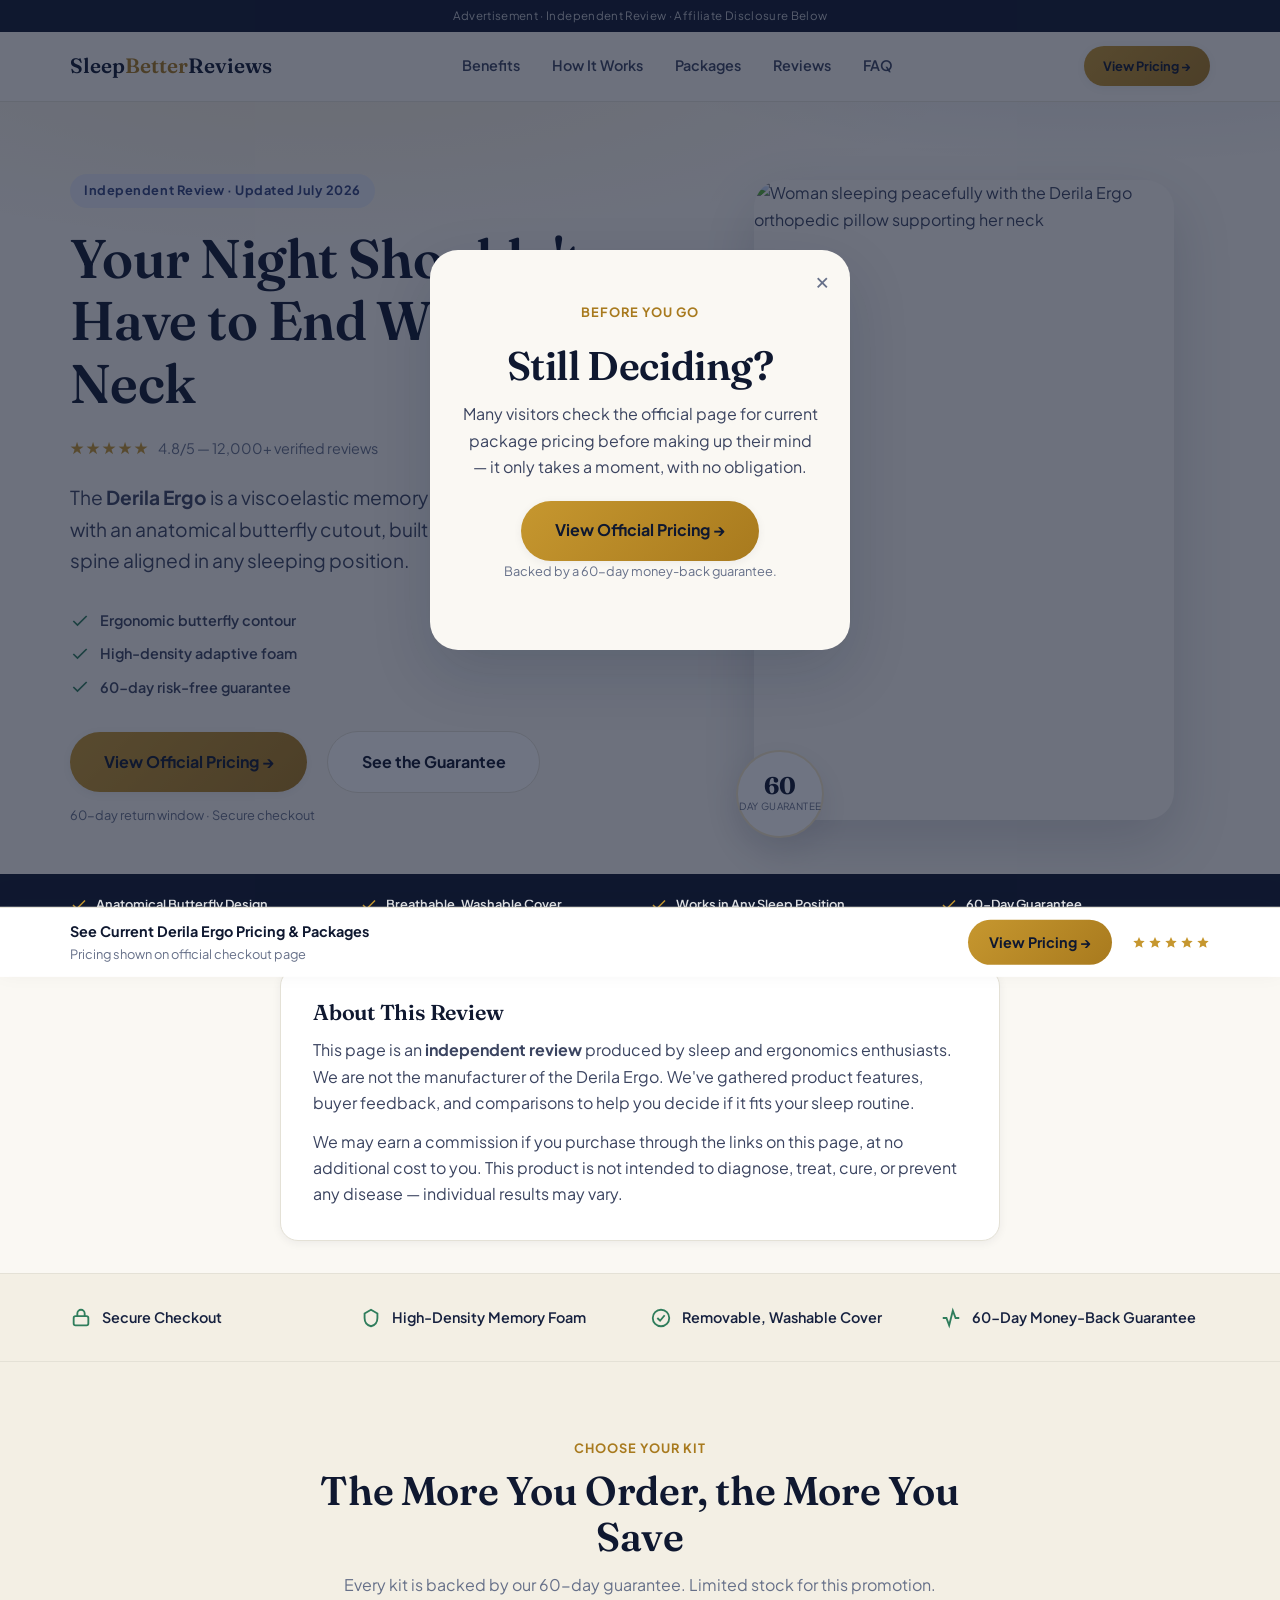
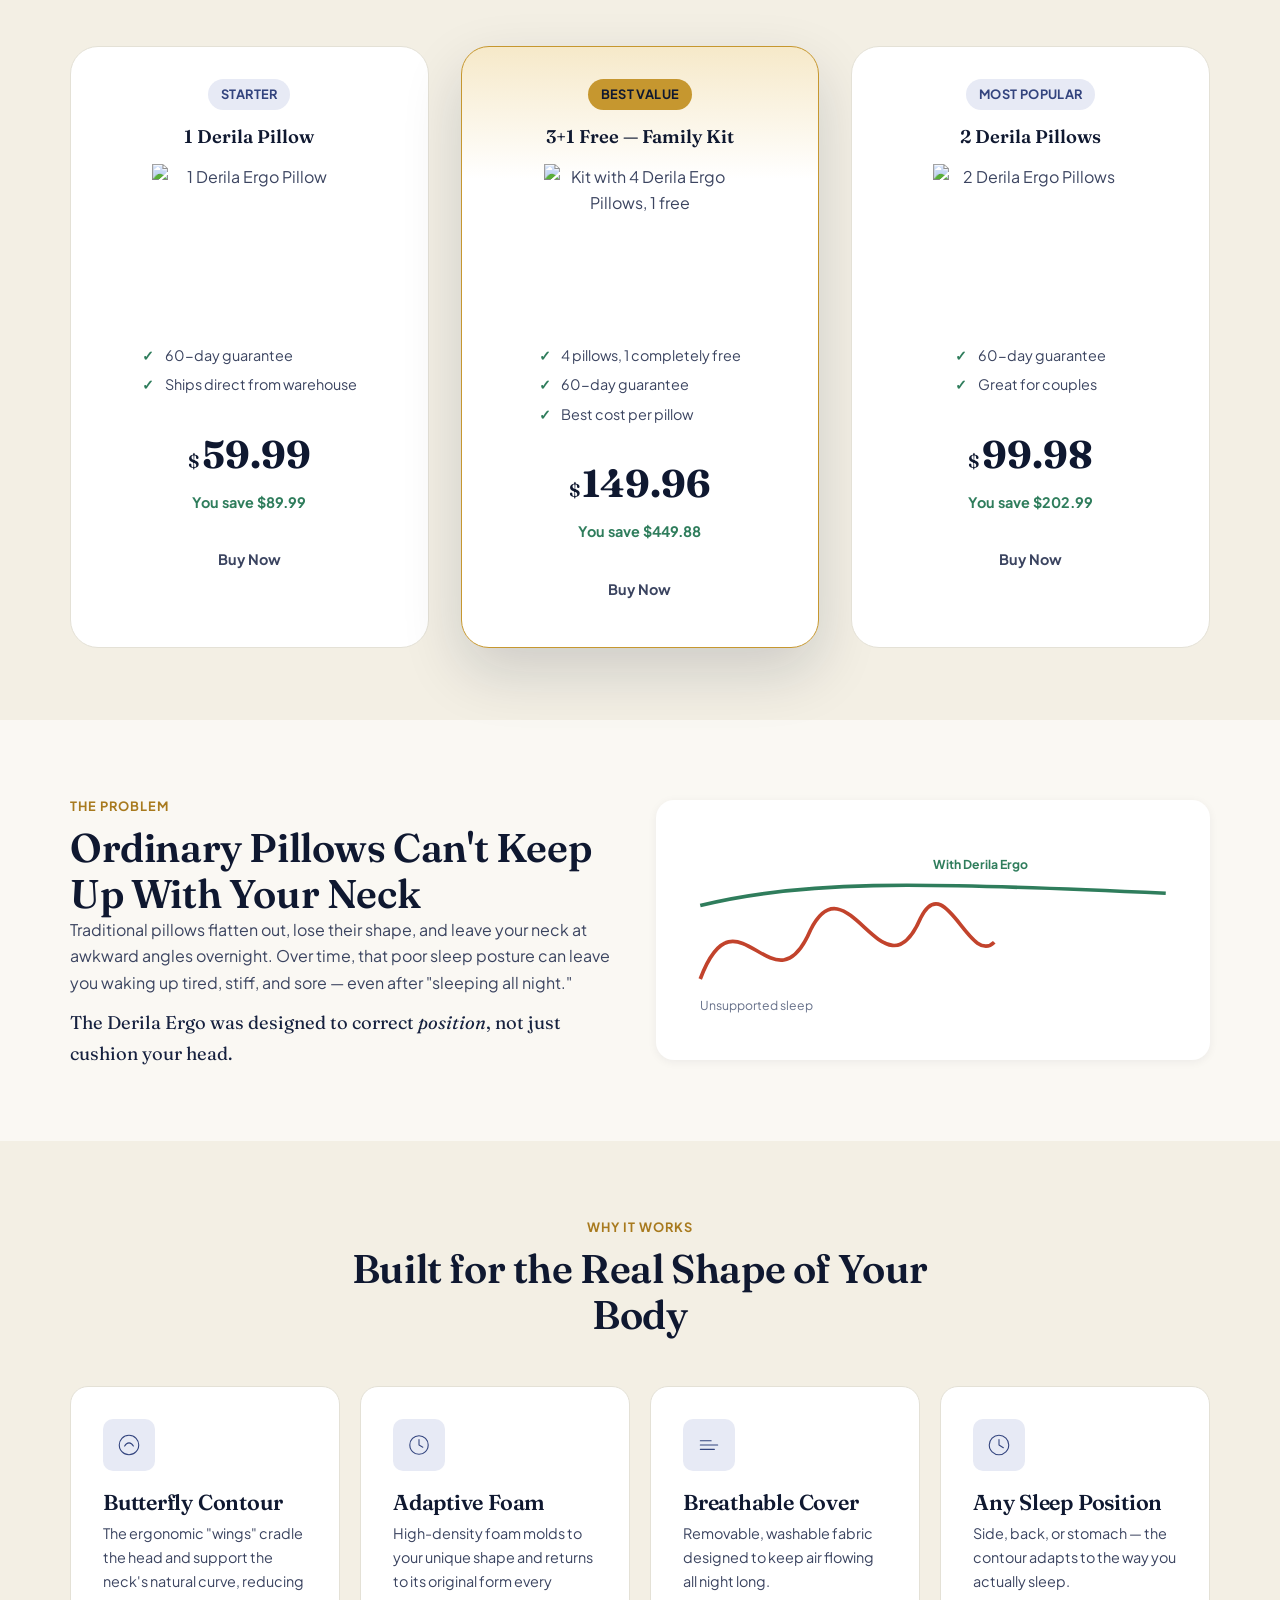
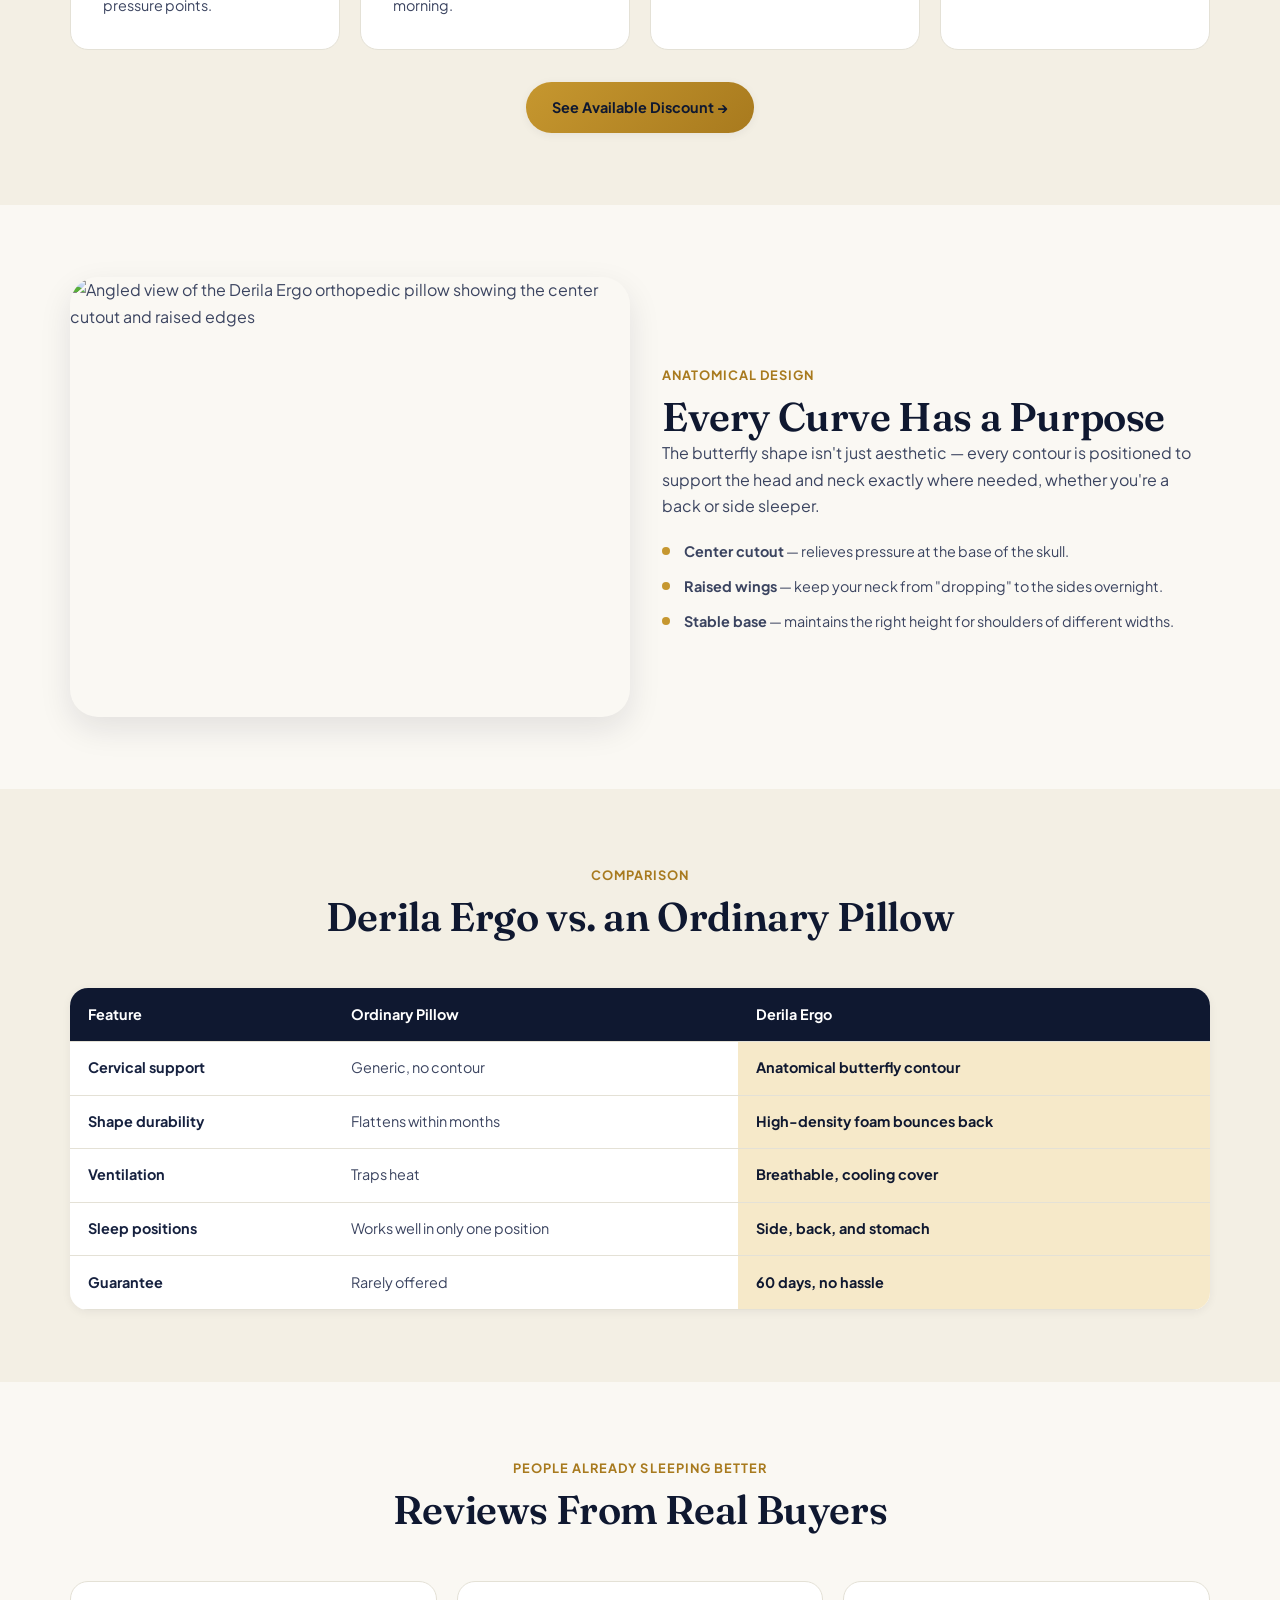
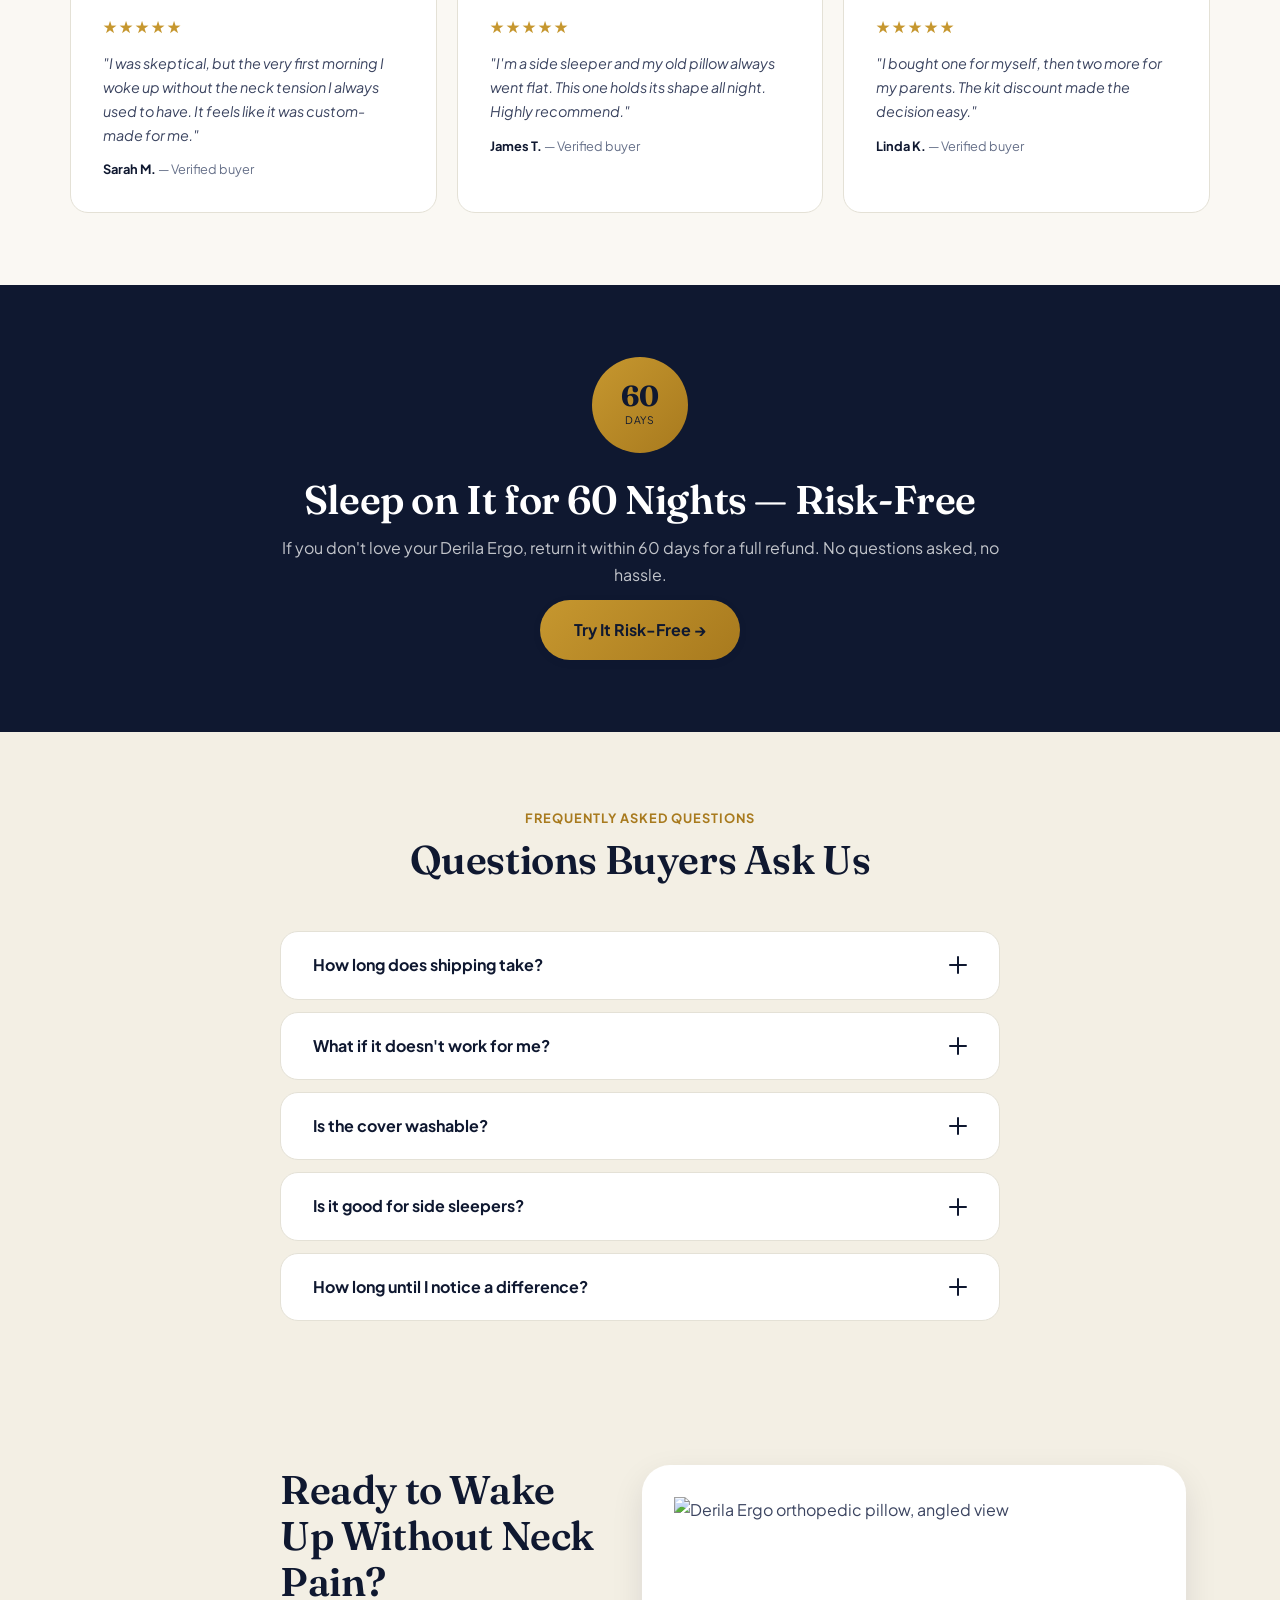
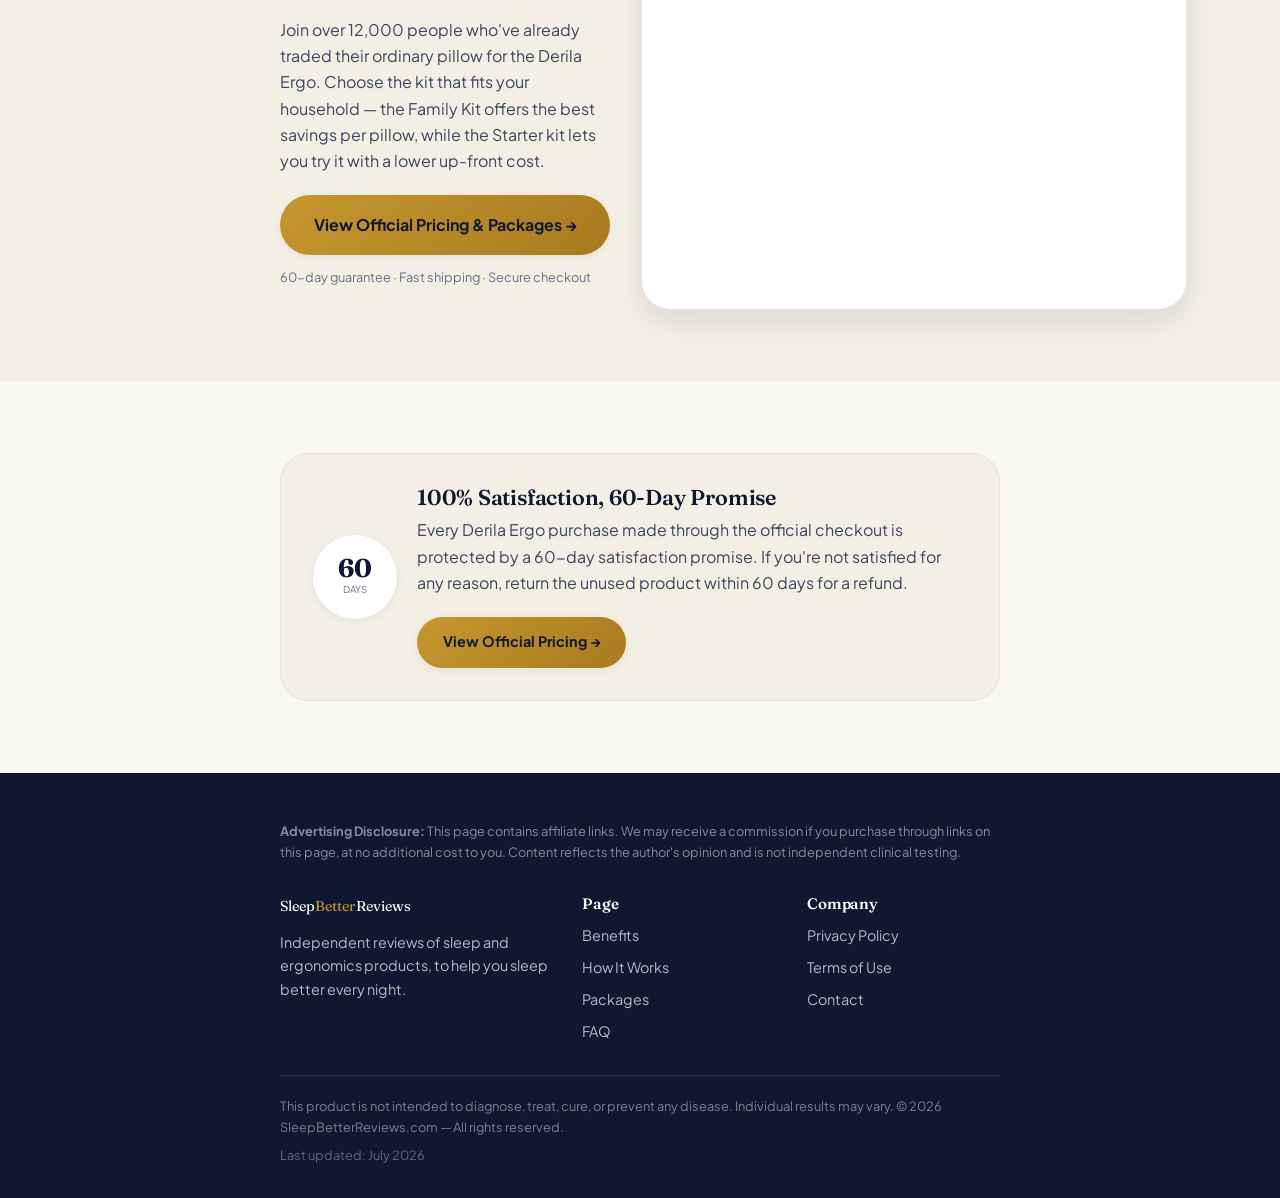
==== commit bd8cff6c: "Add files via upload" ====
--- a/index.html
+++ b/index.html
@@ -625,18 +625,6 @@
   </div>
 </div>
 
-<!-- =====================================================
-     COOKIE CONSENT
-===================================================== -->
-<div class="cookie-overlay" id="cookieOverlay" role="dialog" aria-modal="true" aria-labelledby="cookieHeading" hidden>
-  <div class="cookie-modal">
-    <h2 id="cookieHeading">Cookie Policy</h2>
-    <p>This site uses cookies to personalize content, analyze traffic, and improve your experience. By clicking "Allow," you agree to the use of cookies.</p>
-    <button type="button" class="cookie-btn cookie-btn-allow" id="cookieAllow">Allow</button>
-    <button type="button" class="cookie-btn cookie-btn-close" id="cookieClose">Close</button>
-  </div>
-</div>
-
 <script src="script.js" defer></script>
 </body>
 </html>
--- a/style.css
+++ b/style.css
@@ -494,21 +494,6 @@
 .exit-modal-close { position: absolute; top: var(--space-2); right: var(--space-2); font-size: 1.5rem; line-height: 1; color: var(--ink-500); width: 32px; height: 32px; }
 .fine-print { font-size: var(--fs-xs); color: var(--ink-500); margin-top: var(--space-2); }
 
-/* ---------- 25. COOKIE CONSENT ---------- */
-.cookie-overlay {
-  position: fixed; left: var(--space-3); right: var(--space-3); bottom: var(--space-3); z-index: 210;
-  display: flex; justify-content: center; animation: slideUp 0.35s var(--ease);
-}
-.cookie-modal {
-  background: var(--white); border-radius: var(--radius-md); box-shadow: var(--shadow-lg);
-  padding: var(--space-4); max-width: 460px; width: 100%; text-align: center;
-}
-.cookie-modal h2 { font-size: 1.05rem; margin-bottom: var(--space-2); }
-.cookie-modal p { font-size: var(--fs-sm); margin: 0 auto var(--space-3); max-width: none; }
-.cookie-btn { display: inline-block; padding: 0.6rem 1.4rem; border-radius: var(--radius-pill); font-weight: 700; font-size: var(--fs-sm); margin: 0 0.3rem; }
-.cookie-btn-allow { background: var(--navy-900); color: var(--white); }
-.cookie-btn-close { border: 1.5px solid var(--border-soft); }
-
 @keyframes fadeIn { from { opacity: 0; } to { opacity: 1; } }
 @keyframes slideUp { from { opacity: 0; transform: translateY(16px); } to { opacity: 1; transform: translateY(0); } }
 
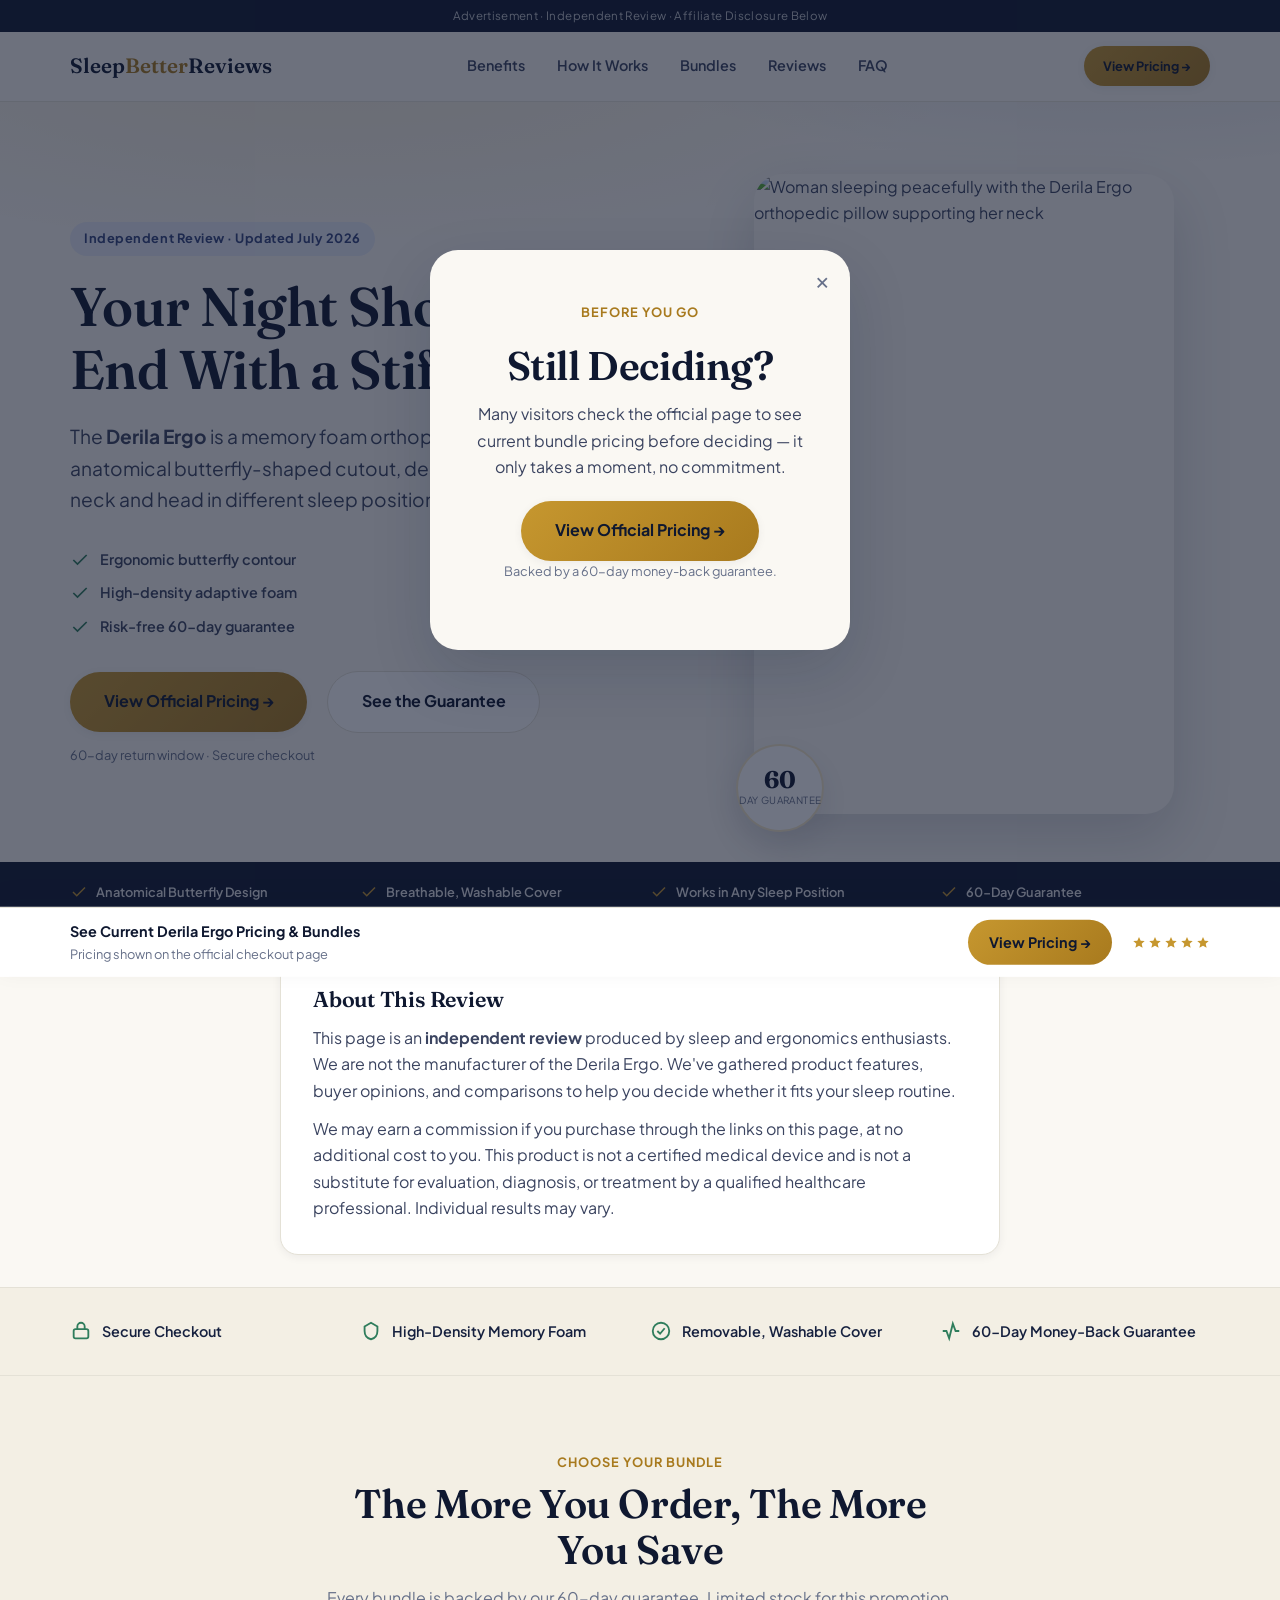
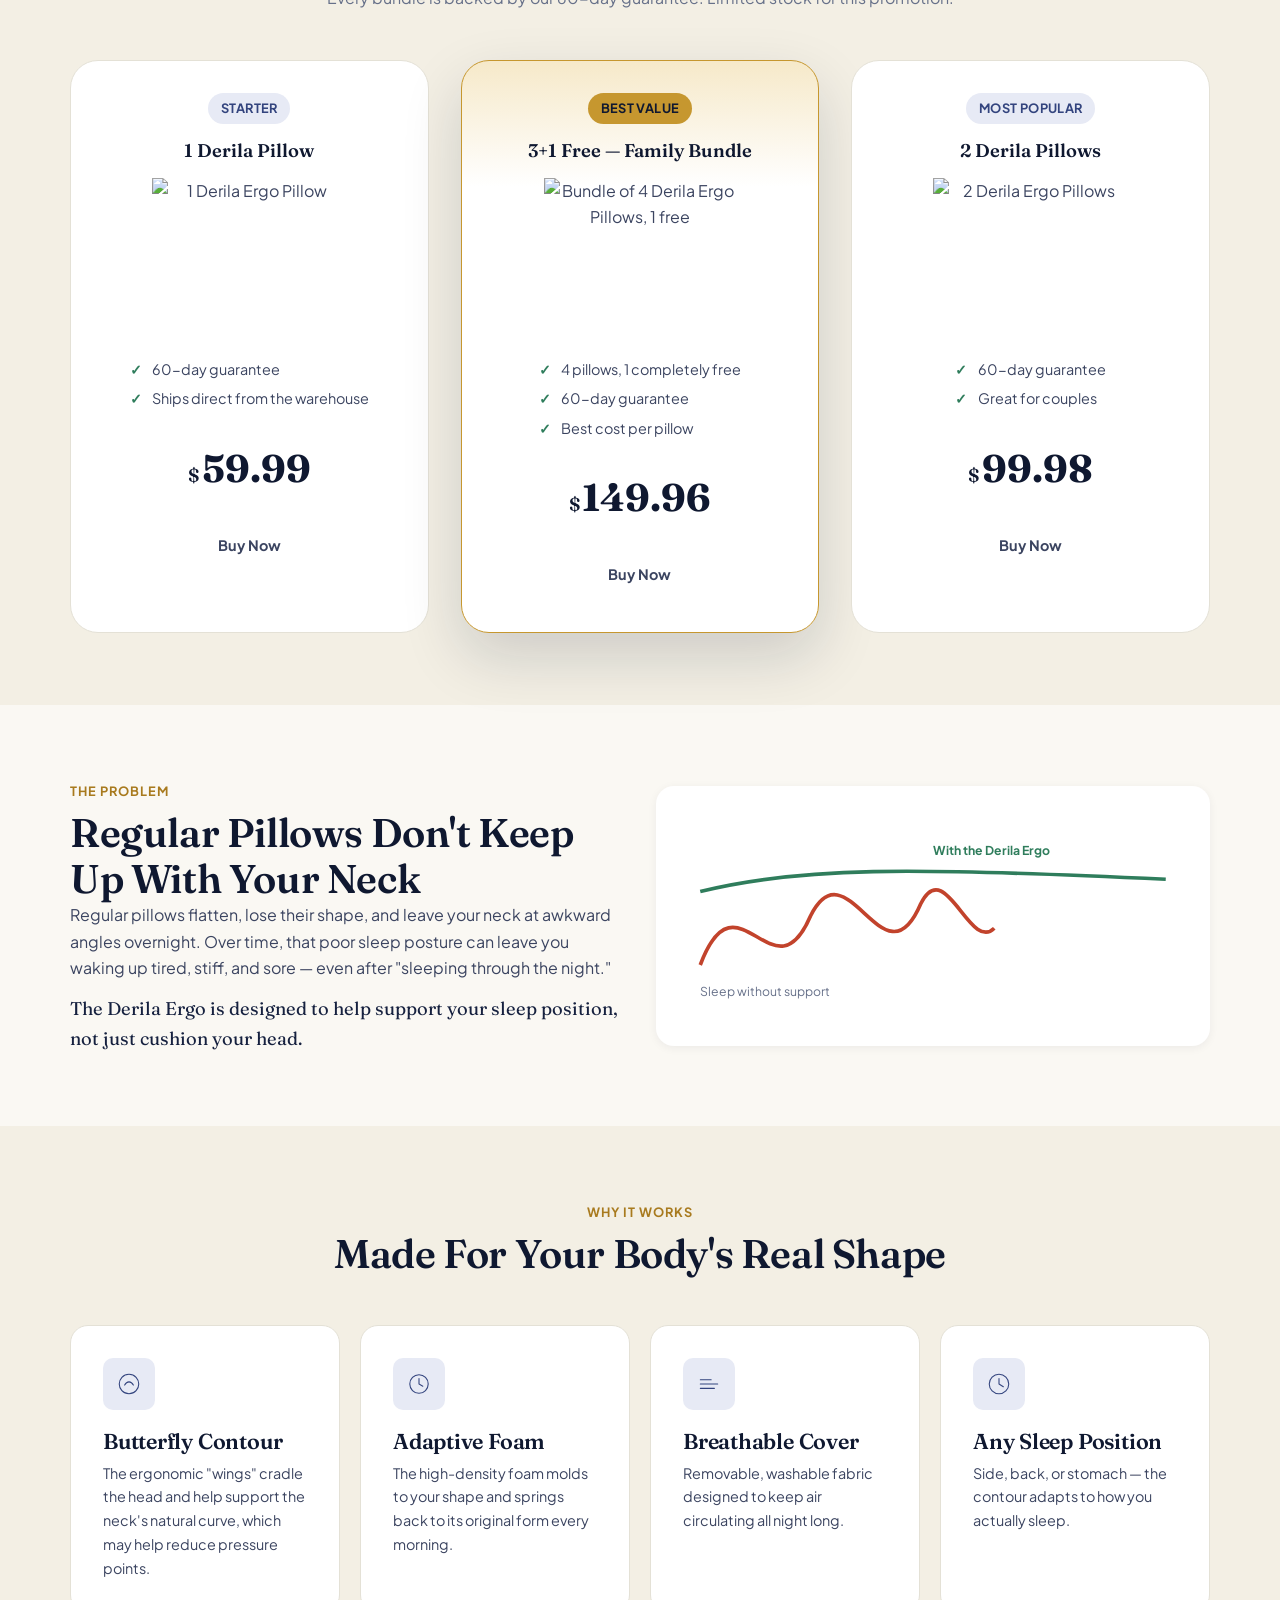
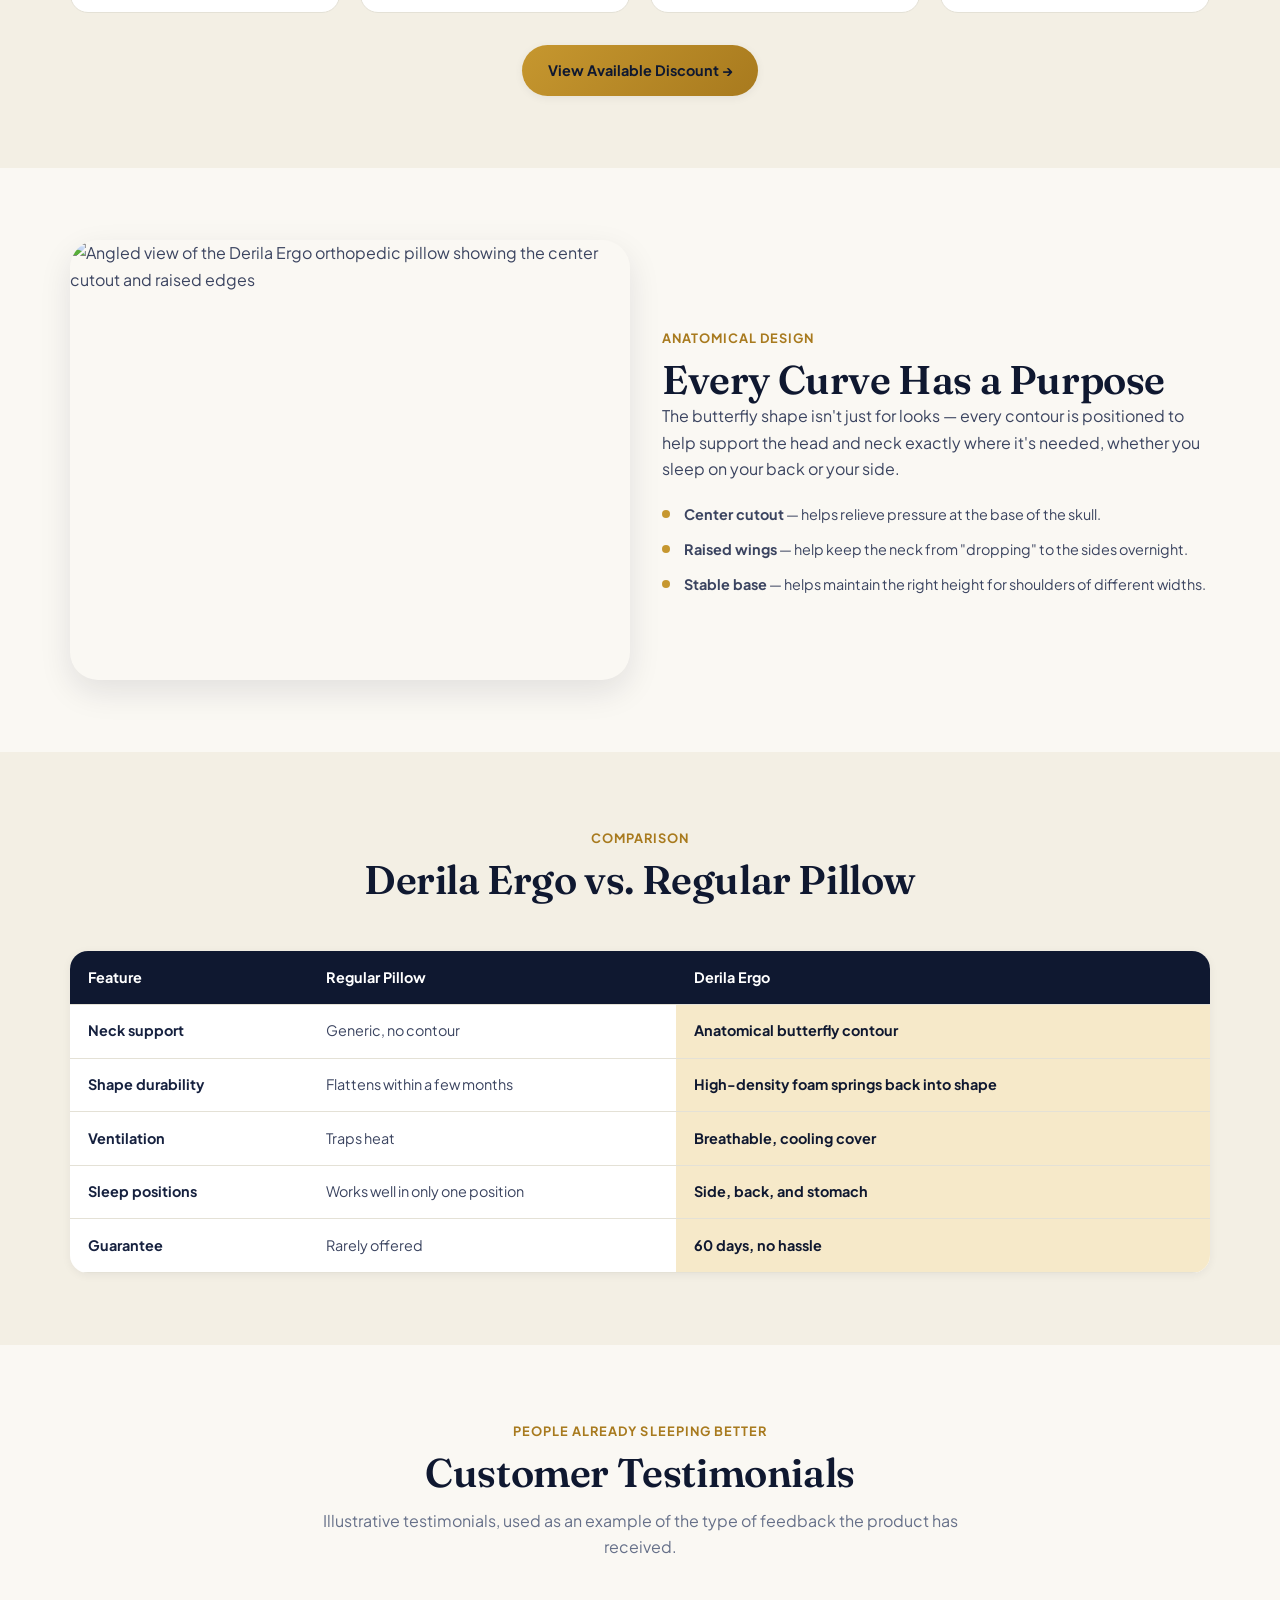
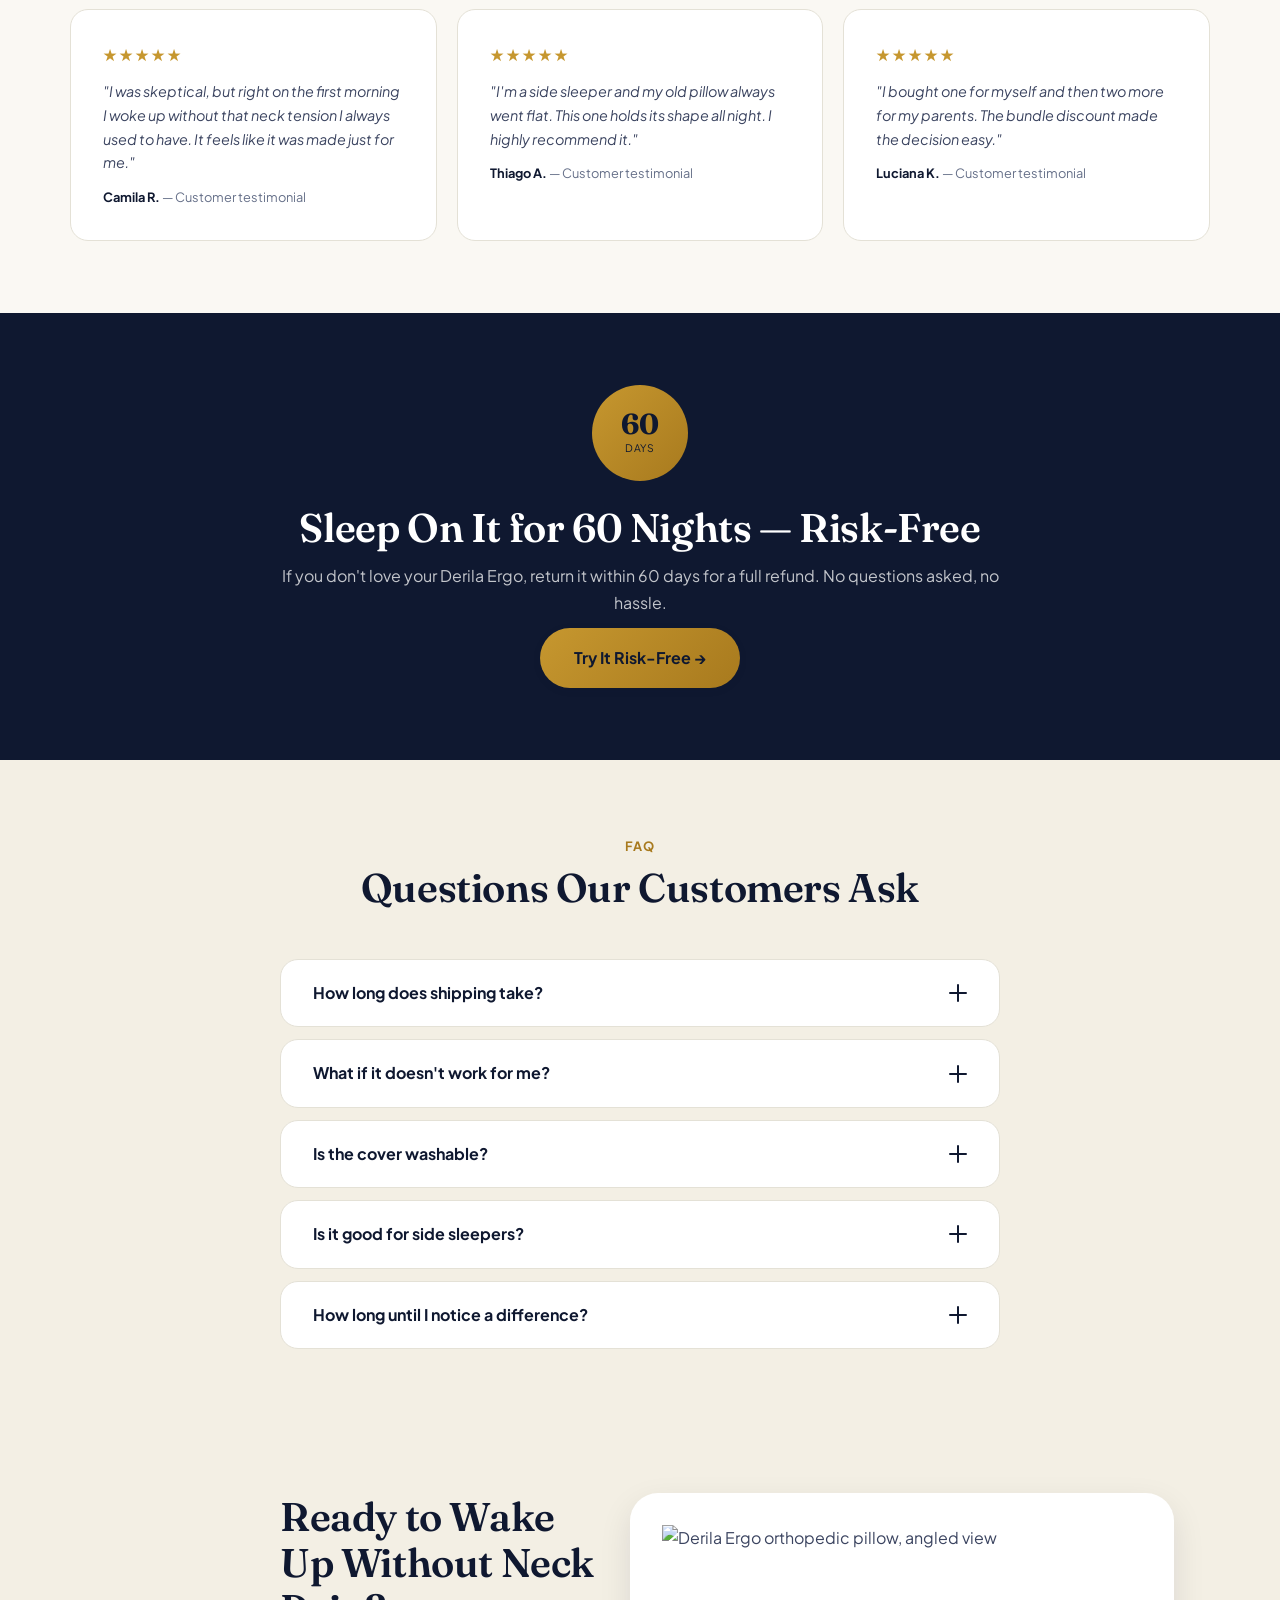
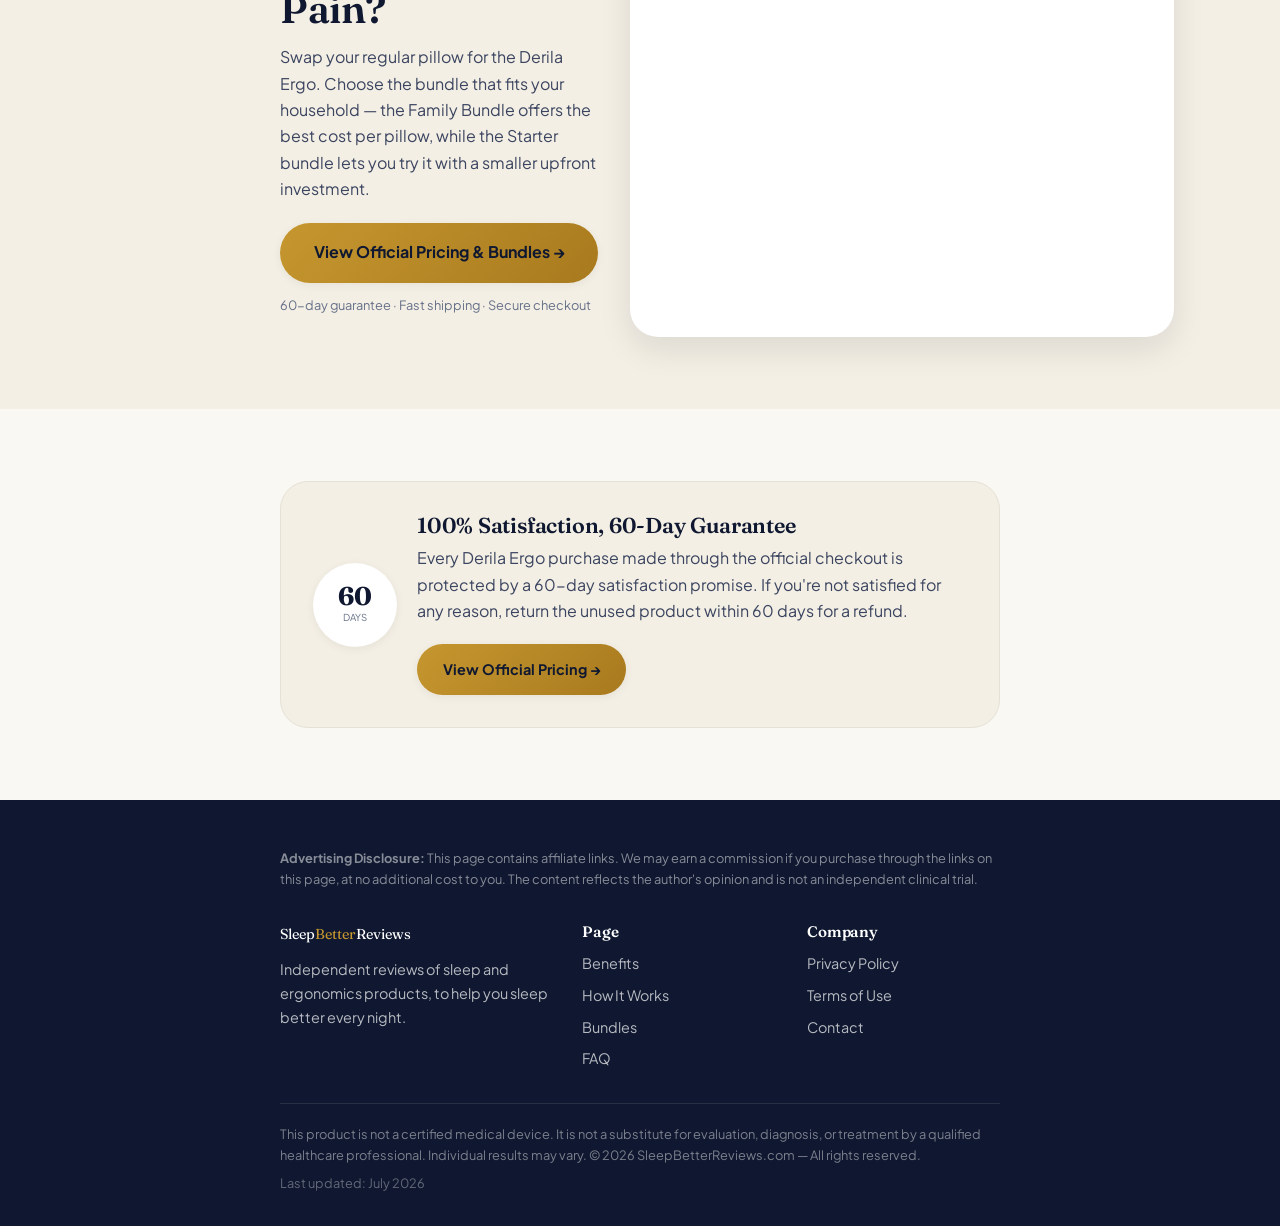
==== commit 6133dc4f: "Add files via upload" ====
--- a/index.html
+++ b/index.html
@@ -3,16 +3,17 @@
 <head>
 <meta charset="UTF-8">
 <meta name="viewport" content="width=device-width, initial-scale=1.0">
-<title>Derila Ergo Review 2026 | Orthopedic Butterfly Pillow — Ingredients, Pricing &amp; Guarantee</title>
-<meta name="description" content="Independent review of the Derila Ergo orthopedic pillow: butterfly contour design, memory foam details, package pricing, and what to know before ordering.">
+<title>Derila Ergo Review 2026 | Butterfly Orthopedic Pillow — Materials, Pricing & Guarantee</title>
+<meta name="description" content="Independent review of the Derila Ergo orthopedic pillow: anatomical butterfly design, memory foam, pricing options, and what to know before you buy.">
 <meta name="robots" content="index, follow">
 <meta name="theme-color" content="#1B2A4A">
+<!-- [PENDING: confirm whether this page will be published at the domain root or in a subpath; adjust canonical/og:url to match the actual live URL] -->
 <link rel="canonical" href="https://www.sleepbetterreviews.com/">
 
 <!-- Open Graph -->
 <meta property="og:type" content="article">
-<meta property="og:title" content="Derila Ergo Review 2026: Orthopedic Butterfly Pillow Guide">
-<meta property="og:description" content="What's inside the Derila Ergo, how people use it, and what current buyers say — an independent overview before you check pricing.">
+<meta property="og:title" content="Derila Ergo Review 2026: Butterfly Orthopedic Pillow Guide">
+<meta property="og:description" content="What the Derila Ergo is made of, how people use it, and what buyers are saying — an independent look before you check the pricing.">
 <meta property="og:image" content="assets/img/derila-hero.jpg">
 <meta property="og:url" content="https://www.sleepbetterreviews.com/">
 <meta property="og:locale" content="en_US">
@@ -33,20 +34,21 @@
 {
   "@context": "https://schema.org",
   "@type": "WebPage",
-  "name": "Derila Ergo Review 2026: Orthopedic Butterfly Pillow Guide",
+  "name": "Derila Ergo Review 2026: Butterfly Orthopedic Pillow Guide",
   "url": "https://www.sleepbetterreviews.com/",
-  "description": "Independent product information covering design, materials, pricing options and what to know before ordering the Derila Ergo pillow.",
+  "description": "Independent information about the design, materials, pricing options, and what to know before buying the Derila Ergo pillow.",
   "datePublished": "2026-01-05",
-  "dateModified": "2026-07-01"
+  "dateModified": "2026-07-28"
 }
 </script>
+<!-- [PENDING: confirm lowPrice/highPrice below match the actual live pricing on the ClickBank checkout before running ads.] -->
 <script type="application/ld+json">
 {
   "@context": "https://schema.org",
   "@type": "Product",
   "name": "Derila Ergo",
   "brand": { "@type": "Brand", "name": "Derila" },
-  "description": "Derila Ergo is a viscoelastic memory foam orthopedic pillow with an anatomical butterfly cutout, designed to support cervical spine alignment.",
+  "description": "The Derila Ergo is a memory foam orthopedic pillow with an anatomical butterfly-shaped cutout, designed to help support the neck in different sleep positions.",
   "image": ["https://www.sleepbetterreviews.com/assets/img/derila-hero.jpg"],
   "offers": {
     "@type": "AggregateOffer",
@@ -55,11 +57,6 @@
     "highPrice": "149.96",
     "offerCount": "3",
     "availability": "https://schema.org/InStock"
-  },
-  "aggregateRating": {
-    "@type": "AggregateRating",
-    "ratingValue": "4.8",
-    "reviewCount": "12000"
   }
 }
 </script>
@@ -68,16 +65,18 @@
   "@context": "https://schema.org",
   "@type": "FAQPage",
   "mainEntity": [
-    { "@type": "Question", "name": "How long does shipping take?", "acceptedAnswer": { "@type": "Answer", "text": "Orders are typically processed within 1–2 business days and delivered within 5–10 business days, depending on your location." } },
+    { "@type": "Question", "name": "How long does shipping take?", "acceptedAnswer": { "@type": "Answer", "text": "Orders are typically processed within 1-2 business days and delivered within 5-10 business days, depending on your location." } },
     { "@type": "Question", "name": "What if it doesn't work for me?", "acceptedAnswer": { "@type": "Answer", "text": "You're covered by our 60-day guarantee. Just contact support to request a full refund." } },
     { "@type": "Question", "name": "Is the cover washable?", "acceptedAnswer": { "@type": "Answer", "text": "Yes. The outer cover is removable and machine washable. The foam core should only be spot-cleaned with a damp cloth." } },
-    { "@type": "Question", "name": "Is it good for side sleepers?", "acceptedAnswer": { "@type": "Answer", "text": "Yes. The ergonomic contour is designed to keep your neck aligned whether you sleep on your side, back, or stomach." } },
-    { "@type": "Question", "name": "How long until I notice a difference?", "acceptedAnswer": { "@type": "Answer", "text": "Many users report improvement within the first few nights, but your body may take 1–2 weeks to fully adjust to new cervical support." } }
+    { "@type": "Question", "name": "Is it good for side sleepers?", "acceptedAnswer": { "@type": "Answer", "text": "Yes. The ergonomic contour is designed to help support the neck whether you sleep on your side, back, or stomach." } },
+    { "@type": "Question", "name": "How long until I notice a difference?", "acceptedAnswer": { "@type": "Answer", "text": "Many users report improvement within the first few nights, though the body may take 1-2 weeks to fully adjust to the new support." } }
   ]
 }
 </script>
 </head>
 <body>
+
+<!-- TODO: Before running ads, confirm with the "Derila" brand owner whether use of the term in ads/titles is authorized (Google Ads trademark policy), and consider whether the "affiliate site, not the official site" relationship should be made more explicit in the header too, not just the footer. -->
 
 <!-- Scroll progress indicator -->
 <div class="scroll-progress-track" aria-hidden="true"><div class="scroll-progress-bar" id="scrollProgressBar"></div></div>
@@ -99,7 +98,7 @@
     <nav class="main-nav" aria-label="Section navigation">
       <a href="#benefits">Benefits</a>
       <a href="#how-it-works">How It Works</a>
-      <a href="#packages">Packages</a>
+      <a href="#packages">Bundles</a>
       <a href="#reviews">Reviews</a>
       <a href="#faq">FAQ</a>
     </nav>
@@ -115,7 +114,7 @@
   <nav class="mobile-nav" id="mobileNav" aria-label="Mobile section navigation">
     <a href="#benefits">Benefits</a>
     <a href="#how-it-works">How It Works</a>
-    <a href="#packages">Packages</a>
+    <a href="#packages">Bundles</a>
     <a href="#comparison">Comparison</a>
     <a href="#reviews">Reviews</a>
     <a href="#faq">FAQ</a>
@@ -133,19 +132,14 @@
     <div class="container hero-grid">
       <div class="hero-copy reveal">
         <p class="eyebrow-pill">Independent Review · Updated July 2026</p>
-        <h1 id="hero-heading">Your Night Shouldn't Have to End With a Stiff Neck</h1>
-
-        <div class="rating-line">
-          <span class="stars" aria-hidden="true">★★★★★</span>
-          <span>4.8/5 — 12,000+ verified reviews</span>
-        </div>
-
-        <p class="hero-sub">The <strong>Derila Ergo</strong> is a viscoelastic memory foam orthopedic pillow with an anatomical butterfly cutout, built to keep your cervical spine aligned in any sleeping position.</p>
+        <h1 id="hero-heading">Your Night Shouldn't End With a Stiff Neck</h1>
+
+        <p class="hero-sub">The <strong>Derila Ergo</strong> is a memory foam orthopedic pillow with an anatomical butterfly-shaped cutout, designed to help support the neck and head in different sleep positions.</p>
 
         <ul class="hero-quick-benefits" role="list">
           <li><svg viewBox="0 0 24 24" fill="none" stroke="currentColor" stroke-width="2" aria-hidden="true"><path d="M20 6L9 17l-5-5"/></svg>Ergonomic butterfly contour</li>
           <li><svg viewBox="0 0 24 24" fill="none" stroke="currentColor" stroke-width="2" aria-hidden="true"><path d="M20 6L9 17l-5-5"/></svg>High-density adaptive foam</li>
-          <li><svg viewBox="0 0 24 24" fill="none" stroke="currentColor" stroke-width="2" aria-hidden="true"><path d="M20 6L9 17l-5-5"/></svg>60-day risk-free guarantee</li>
+          <li><svg viewBox="0 0 24 24" fill="none" stroke="currentColor" stroke-width="2" aria-hidden="true"><path d="M20 6L9 17l-5-5"/></svg>Risk-free 60-day guarantee</li>
         </ul>
 
         <div class="hero-cta-row">
@@ -157,7 +151,10 @@
 
       <div class="hero-visual reveal">
         <div class="hero-card">
-          <img src="assets/img/derila-hero.jpg" alt="Woman sleeping peacefully with the Derila Ergo orthopedic pillow supporting her neck" width="640" height="640" loading="eager" fetchpriority="high" decoding="async">
+          <picture>
+            <source type="image/webp" srcset="assets/img/derila-hero-640.webp 640w, assets/img/derila-hero-960.webp 960w, assets/img/derila-hero-1280.webp 1280w" sizes="(max-width: 640px) 100vw, 640px">
+            <img src="assets/img/derila-hero-640.jpg" srcset="assets/img/derila-hero-640.jpg 640w, assets/img/derila-hero-960.jpg 960w, assets/img/derila-hero-1280.jpg 1280w" sizes="(max-width: 640px) 100vw, 640px" alt="Woman sleeping peacefully with the Derila Ergo orthopedic pillow supporting her neck" width="640" height="640" loading="eager" fetchpriority="high" decoding="async">
+          </picture>
           <div class="hero-card-badge"><strong>60</strong><span>day guarantee</span></div>
         </div>
       </div>
@@ -183,8 +180,8 @@
     <div class="container container-narrow">
       <div class="info-card reveal">
         <h2 id="about-review-heading">About This Review</h2>
-        <p>This page is an <strong>independent review</strong> produced by sleep and ergonomics enthusiasts. We are not the manufacturer of the Derila Ergo. We've gathered product features, buyer feedback, and comparisons to help you decide if it fits your sleep routine.</p>
-        <p>We may earn a commission if you purchase through the links on this page, at no additional cost to you. This product is not intended to diagnose, treat, cure, or prevent any disease — individual results may vary.</p>
+        <p>This page is an <strong>independent review</strong> produced by sleep and ergonomics enthusiasts. We are not the manufacturer of the Derila Ergo. We've gathered product features, buyer opinions, and comparisons to help you decide whether it fits your sleep routine.</p>
+        <p>We may earn a commission if you purchase through the links on this page, at no additional cost to you. This product is not a certified medical device and is not a substitute for evaluation, diagnosis, or treatment by a qualified healthcare professional. Individual results may vary.</p>
       </div>
     </div>
   </section>
@@ -207,9 +204,9 @@
   <section class="section section-alt" id="packages" aria-labelledby="packages-heading">
     <div class="container">
       <div class="section-head reveal">
-        <p class="section-eyebrow">Choose Your Kit</p>
-        <h2 id="packages-heading">The More You Order, the More You Save</h2>
-        <p class="section-sub">Every kit is backed by our 60-day guarantee. Limited stock for this promotion.</p>
+        <p class="section-eyebrow">Choose Your Bundle</p>
+        <h2 id="packages-heading">The More You Order, The More You Save</h2>
+        <p class="section-sub">Every bundle is backed by our 60-day guarantee. Limited stock for this promotion.</p>
       </div>
 
       <div class="bundle-grid">
@@ -218,24 +215,29 @@
           <span class="bundle-badge">Starter</span>
           <p class="bundle-name">1 Derila Pillow</p>
           <div class="bundle-img">
-            <img src="assets/img/derila-angled.png" alt="1 Derila Ergo Pillow" width="220" height="180" loading="lazy" decoding="async">
+            <picture>
+              <source type="image/webp" srcset="assets/img/derila-angled-bundle-240.webp 240w, assets/img/derila-angled-bundle-480.webp 480w, assets/img/derila-angled-bundle-800.webp 800w" sizes="220px">
+              <img src="assets/img/derila-angled-bundle-480.jpg" srcset="assets/img/derila-angled-bundle-240.jpg 240w, assets/img/derila-angled-bundle-480.jpg 480w, assets/img/derila-angled-bundle-800.jpg 800w" sizes="220px" alt="1 Derila Ergo Pillow" width="220" height="180" loading="lazy" decoding="async">
+            </picture>
           </div>
           <ul class="bundle-list" role="list">
             <li>60-day guarantee</li>
-            <li>Ships direct from warehouse</li>
+            <li>Ships direct from the warehouse</li>
           </ul>
           <div class="bundle-price-row">
             <div class="bundle-price"><span class="bundle-price-currency">$</span><span class="bundle-price-amount">59.99</span></div>
           </div>
-          <p class="bundle-savings">You save $89.99</p>
           <a class="btn btn-order bundle-cta" href="https://3a7de0ek2lqiwzgblcv5gc38um.hop.clickbank.net" rel="sponsored nofollow noopener noreferrer">Buy Now</a>
         </div>
 
         <div class="bundle-card bundle-featured reveal">
           <span class="bundle-badge bundle-badge-featured">Best Value</span>
-          <p class="bundle-name">3+1 Free — Family Kit</p>
+          <p class="bundle-name">3+1 Free — Family Bundle</p>
           <div class="bundle-img">
-            <img src="assets/img/derila-angled.png" alt="Kit with 4 Derila Ergo Pillows, 1 free" width="240" height="200" loading="lazy" decoding="async">
+            <picture>
+              <source type="image/webp" srcset="assets/img/derila-angled-bundle-240.webp 240w, assets/img/derila-angled-bundle-480.webp 480w, assets/img/derila-angled-bundle-800.webp 800w" sizes="240px">
+              <img src="assets/img/derila-angled-bundle-480.jpg" srcset="assets/img/derila-angled-bundle-240.jpg 240w, assets/img/derila-angled-bundle-480.jpg 480w, assets/img/derila-angled-bundle-800.jpg 800w" sizes="240px" alt="Bundle of 4 Derila Ergo Pillows, 1 free" width="240" height="200" loading="lazy" decoding="async">
+            </picture>
           </div>
           <ul class="bundle-list" role="list">
             <li>4 pillows, 1 completely free</li>
@@ -245,7 +247,6 @@
           <div class="bundle-price-row">
             <div class="bundle-price"><span class="bundle-price-currency">$</span><span class="bundle-price-amount">149.96</span></div>
           </div>
-          <p class="bundle-savings">You save $449.88</p>
           <a class="btn btn-order bundle-cta" href="https://3a7de0ek2lqiwzgblcv5gc38um.hop.clickbank.net" rel="sponsored nofollow noopener noreferrer">Buy Now</a>
         </div>
 
@@ -253,7 +254,10 @@
           <span class="bundle-badge">Most Popular</span>
           <p class="bundle-name">2 Derila Pillows</p>
           <div class="bundle-img">
-            <img src="assets/img/derila-angled.png" alt="2 Derila Ergo Pillows" width="220" height="180" loading="lazy" decoding="async">
+            <picture>
+              <source type="image/webp" srcset="assets/img/derila-angled-bundle-240.webp 240w, assets/img/derila-angled-bundle-480.webp 480w, assets/img/derila-angled-bundle-800.webp 800w" sizes="220px">
+              <img src="assets/img/derila-angled-bundle-480.jpg" srcset="assets/img/derila-angled-bundle-240.jpg 240w, assets/img/derila-angled-bundle-480.jpg 480w, assets/img/derila-angled-bundle-800.jpg 800w" sizes="220px" alt="2 Derila Ergo Pillows" width="220" height="180" loading="lazy" decoding="async">
+            </picture>
           </div>
           <ul class="bundle-list" role="list">
             <li>60-day guarantee</li>
@@ -262,7 +266,6 @@
           <div class="bundle-price-row">
             <div class="bundle-price"><span class="bundle-price-currency">$</span><span class="bundle-price-amount">99.98</span></div>
           </div>
-          <p class="bundle-savings">You save $202.99</p>
           <a class="btn btn-order bundle-cta" href="https://3a7de0ek2lqiwzgblcv5gc38um.hop.clickbank.net" rel="sponsored nofollow noopener noreferrer">Buy Now</a>
         </div>
 
@@ -277,16 +280,16 @@
     <div class="container problem-grid">
       <div class="reveal">
         <p class="section-eyebrow">The Problem</p>
-        <h2 id="problem-heading">Ordinary Pillows Can't Keep Up With Your Neck</h2>
-        <p>Traditional pillows flatten out, lose their shape, and leave your neck at awkward angles overnight. Over time, that poor sleep posture can leave you waking up tired, stiff, and sore — even after "sleeping all night."</p>
-        <p class="problem-highlight">The Derila Ergo was designed to correct <em>position</em>, not just cushion your head.</p>
+        <h2 id="problem-heading">Regular Pillows Don't Keep Up With Your Neck</h2>
+        <p>Regular pillows flatten, lose their shape, and leave your neck at awkward angles overnight. Over time, that poor sleep posture can leave you waking up tired, stiff, and sore — even after "sleeping through the night."</p>
+        <p class="problem-highlight">The Derila Ergo is designed to help support your sleep position, not just cushion your head.</p>
       </div>
       <figure class="problem-figure reveal">
         <svg viewBox="0 0 400 160" class="wave-graphic" role="img" aria-label="Illustration comparing an uneven sleep line with a smooth, aligned line">
           <path d="M10,120 C 40,40 70,150 100,80 C 130,20 160,140 190,70 C 210,30 230,110 250,90" class="wave-before" fill="none"/>
           <path d="M10,60 C 90,40 180,40 390,50" class="wave-after" fill="none"/>
-          <text x="10" y="145" class="wave-label">Unsupported sleep</text>
-          <text x="200" y="30" class="wave-label wave-label-accent">With Derila Ergo</text>
+          <text x="10" y="145" class="wave-label">Sleep without support</text>
+          <text x="200" y="30" class="wave-label wave-label-accent">With the Derila Ergo</text>
         </svg>
       </figure>
     </div>
@@ -299,37 +302,37 @@
     <div class="container">
       <div class="section-head reveal">
         <p class="section-eyebrow">Why It Works</p>
-        <h2 id="benefits-heading">Built for the Real Shape of Your Body</h2>
+        <h2 id="benefits-heading">Made For Your Body's Real Shape</h2>
       </div>
 
       <div class="card-grid">
         <article class="feature-card reveal">
           <span class="feature-icon" aria-hidden="true"><svg viewBox="0 0 48 48"><path d="M24 6C13 6 6 15 6 24c0 9 7 18 18 18s18-9 18-18C42 15 35 6 24 6Z" fill="none" stroke="currentColor" stroke-width="2"/><path d="M16 26c2-4 6-6 8-6s6 2 8 6" fill="none" stroke="currentColor" stroke-width="2" stroke-linecap="round"/></svg></span>
           <h3>Butterfly Contour</h3>
-          <p>The ergonomic "wings" cradle the head and support the neck's natural curve, reducing pressure points.</p>
+          <p>The ergonomic "wings" cradle the head and help support the neck's natural curve, which may help reduce pressure points.</p>
         </article>
 
         <article class="feature-card reveal">
           <span class="feature-icon" aria-hidden="true"><svg viewBox="0 0 48 48"><circle cx="24" cy="24" r="17" fill="none" stroke="currentColor" stroke-width="2"/><path d="M24 14v10l7 4" fill="none" stroke="currentColor" stroke-width="2" stroke-linecap="round"/></svg></span>
           <h3>Adaptive Foam</h3>
-          <p>High-density foam molds to your unique shape and returns to its original form every morning.</p>
+          <p>The high-density foam molds to your shape and springs back to its original form every morning.</p>
         </article>
 
         <article class="feature-card reveal">
           <span class="feature-icon" aria-hidden="true"><svg viewBox="0 0 48 48"><path d="M8 24h32M8 16h20M8 32h26" stroke="currentColor" stroke-width="2" stroke-linecap="round"/></svg></span>
           <h3>Breathable Cover</h3>
-          <p>Removable, washable fabric designed to keep air flowing all night long.</p>
+          <p>Removable, washable fabric designed to keep air circulating all night long.</p>
         </article>
 
         <article class="feature-card reveal">
           <span class="feature-icon" aria-hidden="true"><svg viewBox="0 0 48 48"><path d="M24 6a18 18 0 1 0 0 36 18 18 0 0 0 0-36Zm0 8v10l8 5" fill="none" stroke="currentColor" stroke-width="2" stroke-linecap="round" stroke-linejoin="round"/></svg></span>
           <h3>Any Sleep Position</h3>
-          <p>Side, back, or stomach — the contour adapts to the way you actually sleep.</p>
+          <p>Side, back, or stomach — the contour adapts to how you actually sleep.</p>
         </article>
       </div>
 
       <div class="cta-inline reveal">
-        <a class="btn btn-primary" href="https://3a7de0ek2lqiwzgblcv5gc38um.hop.clickbank.net" rel="sponsored nofollow noopener noreferrer">See Available Discount →</a>
+        <a class="btn btn-primary" href="https://3a7de0ek2lqiwzgblcv5gc38um.hop.clickbank.net" rel="sponsored nofollow noopener noreferrer">View Available Discount →</a>
       </div>
     </div>
   </section>
@@ -340,16 +343,19 @@
   <section class="section" id="how-it-works" aria-labelledby="how-heading">
     <div class="container how-grid">
       <figure class="how-media reveal">
-        <img src="assets/img/derila-angled.png" alt="Angled view of the Derila Ergo orthopedic pillow showing the center cutout and raised edges" width="560" height="440" loading="lazy" decoding="async">
+        <picture>
+          <source type="image/webp" srcset="assets/img/derila-angled-wide-240.webp 240w, assets/img/derila-angled-wide-480.webp 480w, assets/img/derila-angled-wide-800.webp 800w" sizes="(max-width: 700px) 100vw, 560px">
+          <img src="assets/img/derila-angled-wide-800.jpg" srcset="assets/img/derila-angled-wide-240.jpg 240w, assets/img/derila-angled-wide-480.jpg 480w, assets/img/derila-angled-wide-800.jpg 800w" sizes="(max-width: 700px) 100vw, 560px" alt="Angled view of the Derila Ergo orthopedic pillow showing the center cutout and raised edges" width="560" height="440" loading="lazy" decoding="async">
+        </picture>
       </figure>
       <div class="reveal">
         <p class="section-eyebrow">Anatomical Design</p>
         <h2 id="how-heading">Every Curve Has a Purpose</h2>
-        <p>The butterfly shape isn't just aesthetic — every contour is positioned to support the head and neck exactly where needed, whether you're a back or side sleeper.</p>
+        <p>The butterfly shape isn't just for looks — every contour is positioned to help support the head and neck exactly where it's needed, whether you sleep on your back or your side.</p>
         <ul class="feature-list" role="list">
-          <li><strong>Center cutout</strong> — relieves pressure at the base of the skull.</li>
-          <li><strong>Raised wings</strong> — keep your neck from "dropping" to the sides overnight.</li>
-          <li><strong>Stable base</strong> — maintains the right height for shoulders of different widths.</li>
+          <li><strong>Center cutout</strong> — helps relieve pressure at the base of the skull.</li>
+          <li><strong>Raised wings</strong> — help keep the neck from "dropping" to the sides overnight.</li>
+          <li><strong>Stable base</strong> — helps maintain the right height for shoulders of different widths.</li>
         </ul>
       </div>
     </div>
@@ -362,7 +368,7 @@
     <div class="container">
       <div class="section-head reveal">
         <p class="section-eyebrow">Comparison</p>
-        <h2 id="comparison-heading">Derila Ergo vs. an Ordinary Pillow</h2>
+        <h2 id="comparison-heading">Derila Ergo vs. Regular Pillow</h2>
       </div>
 
       <div class="table-wrap reveal">
@@ -370,20 +376,20 @@
           <thead>
             <tr>
               <th scope="col">Feature</th>
-              <th scope="col">Ordinary Pillow</th>
+              <th scope="col">Regular Pillow</th>
               <th scope="col" class="compare-highlight">Derila Ergo</th>
             </tr>
           </thead>
           <tbody>
             <tr>
-              <th scope="row">Cervical support</th>
+              <th scope="row">Neck support</th>
               <td>Generic, no contour</td>
               <td class="compare-highlight">Anatomical butterfly contour</td>
             </tr>
             <tr>
               <th scope="row">Shape durability</th>
-              <td>Flattens within months</td>
-              <td class="compare-highlight">High-density foam bounces back</td>
+              <td>Flattens within a few months</td>
+              <td class="compare-highlight">High-density foam springs back into shape</td>
             </tr>
             <tr>
               <th scope="row">Ventilation</th>
@@ -413,24 +419,25 @@
     <div class="container">
       <div class="section-head reveal">
         <p class="section-eyebrow">People Already Sleeping Better</p>
-        <h2 id="reviews-heading">Reviews From Real Buyers</h2>
+        <h2 id="reviews-heading">Customer Testimonials</h2>
+        <p class="section-sub">Illustrative testimonials, used as an example of the type of feedback the product has received.</p>
       </div>
 
       <div class="testimonial-grid">
         <blockquote class="testimonial-card reveal">
           <span class="stars" aria-hidden="true">★★★★★</span>
-          <p>"I was skeptical, but the very first morning I woke up without the neck tension I always used to have. It feels like it was custom-made for me."</p>
-          <footer>Sarah M. <span>— Verified buyer</span></footer>
+          <p>"I was skeptical, but right on the first morning I woke up without that neck tension I always used to have. It feels like it was made just for me."</p>
+          <footer>Camila R. <span>— Customer testimonial</span></footer>
         </blockquote>
         <blockquote class="testimonial-card reveal">
           <span class="stars" aria-hidden="true">★★★★★</span>
-          <p>"I'm a side sleeper and my old pillow always went flat. This one holds its shape all night. Highly recommend."</p>
-          <footer>James T. <span>— Verified buyer</span></footer>
+          <p>"I'm a side sleeper and my old pillow always went flat. This one holds its shape all night. I highly recommend it."</p>
+          <footer>Thiago A. <span>— Customer testimonial</span></footer>
         </blockquote>
         <blockquote class="testimonial-card reveal">
           <span class="stars" aria-hidden="true">★★★★★</span>
-          <p>"I bought one for myself, then two more for my parents. The kit discount made the decision easy."</p>
-          <footer>Linda K. <span>— Verified buyer</span></footer>
+          <p>"I bought one for myself and then two more for my parents. The bundle discount made the decision easy."</p>
+          <footer>Luciana K. <span>— Customer testimonial</span></footer>
         </blockquote>
       </div>
     </div>
@@ -442,7 +449,7 @@
   <section class="section guarantee-section" id="guarantee" aria-labelledby="guarantee-heading">
     <div class="container container-narrow guarantee-inner reveal">
       <span class="guarantee-badge" aria-hidden="true"><strong>60</strong><span>Days</span></span>
-      <h2 id="guarantee-heading">Sleep on It for 60 Nights — Risk-Free</h2>
+      <h2 id="guarantee-heading">Sleep On It for 60 Nights — Risk-Free</h2>
       <p>If you don't love your Derila Ergo, return it within 60 days for a full refund. No questions asked, no hassle.</p>
       <a class="btn btn-primary btn-lg" href="https://3a7de0ek2lqiwzgblcv5gc38um.hop.clickbank.net" rel="sponsored nofollow noopener noreferrer">Try It Risk-Free →</a>
     </div>
@@ -454,8 +461,8 @@
   <section class="section section-alt" id="faq" aria-labelledby="faq-heading">
     <div class="container container-narrow">
       <div class="section-head reveal">
-        <p class="section-eyebrow">Frequently Asked Questions</p>
-        <h2 id="faq-heading">Questions Buyers Ask Us</h2>
+        <p class="section-eyebrow">FAQ</p>
+        <h2 id="faq-heading">Questions Our Customers Ask</h2>
       </div>
 
       <div class="accordion reveal">
@@ -465,7 +472,7 @@
             <span class="faq-icon" aria-hidden="true"></span>
           </button>
           <div class="faq-answer" id="faq-1">
-            <p>Orders are typically processed within 1–2 business days and delivered within 5–10 business days, depending on your location.</p>
+            <p>Orders are typically processed within 1-2 business days and delivered within 5-10 business days, depending on your location.</p>
           </div>
         </div>
 
@@ -495,7 +502,7 @@
             <span class="faq-icon" aria-hidden="true"></span>
           </button>
           <div class="faq-answer" id="faq-4">
-            <p>Absolutely. The ergonomic contour is designed to keep your neck aligned whether you sleep on your side, back, or stomach.</p>
+            <p>Yes. The ergonomic contour is designed to help support the neck whether you sleep on your side, back, or stomach.</p>
           </div>
         </div>
 
@@ -505,7 +512,7 @@
             <span class="faq-icon" aria-hidden="true"></span>
           </button>
           <div class="faq-answer" id="faq-5">
-            <p>Many users report improvement within the first few nights, but your body may take 1–2 weeks to fully adjust to new cervical support.</p>
+            <p>Many users report improvement within the first few nights, though your body may take 1-2 weeks to fully adjust to the new support.</p>
           </div>
         </div>
       </div>
@@ -520,13 +527,16 @@
       <div class="final-split reveal">
         <div class="final-split-copy">
           <h2 id="final-cta-heading">Ready to Wake Up Without Neck Pain?</h2>
-          <p>Join over 12,000 people who've already traded their ordinary pillow for the Derila Ergo. Choose the kit that fits your household — the Family Kit offers the best savings per pillow, while the Starter kit lets you try it with a lower up-front cost.</p>
-          <a class="btn btn-primary btn-lg" href="https://3a7de0ek2lqiwzgblcv5gc38um.hop.clickbank.net" rel="sponsored nofollow noopener noreferrer">View Official Pricing &amp; Packages →</a>
+          <p>Swap your regular pillow for the Derila Ergo. Choose the bundle that fits your household — the Family Bundle offers the best cost per pillow, while the Starter bundle lets you try it with a smaller upfront investment.</p>
+          <a class="btn btn-primary btn-lg" href="https://3a7de0ek2lqiwzgblcv5gc38um.hop.clickbank.net" rel="sponsored nofollow noopener noreferrer">View Official Pricing & Bundles →</a>
           <p class="cta-fine">60-day guarantee · Fast shipping · Secure checkout</p>
         </div>
         <div class="final-split-visual">
           <div class="final-split-card">
-            <img src="assets/img/derila-angled.png" alt="Derila Ergo orthopedic pillow, angled view" width="480" height="380" loading="lazy" decoding="async">
+            <picture>
+              <source type="image/webp" srcset="assets/img/derila-angled-wide-240.webp 240w, assets/img/derila-angled-wide-480.webp 480w, assets/img/derila-angled-wide-800.webp 800w" sizes="480px">
+              <img src="assets/img/derila-angled-wide-480.jpg" srcset="assets/img/derila-angled-wide-240.jpg 240w, assets/img/derila-angled-wide-480.jpg 480w, assets/img/derila-angled-wide-800.jpg 800w" sizes="480px" alt="Derila Ergo orthopedic pillow, angled view" width="480" height="380" loading="lazy" decoding="async">
+            </picture>
           </div>
         </div>
       </div>
@@ -541,7 +551,7 @@
       <div class="satisfaction-banner reveal">
         <div class="satisfaction-badge" aria-hidden="true"><strong>60</strong><span>Days</span></div>
         <div class="satisfaction-body">
-          <h2 id="satisfaction-heading">100% Satisfaction, 60-Day Promise</h2>
+          <h2 id="satisfaction-heading">100% Satisfaction, 60-Day Guarantee</h2>
           <p>Every Derila Ergo purchase made through the official checkout is protected by a 60-day satisfaction promise. If you're not satisfied for any reason, return the unused product within 60 days for a refund.</p>
           <a class="btn btn-primary" href="https://3a7de0ek2lqiwzgblcv5gc38um.hop.clickbank.net" rel="sponsored nofollow noopener noreferrer">View Official Pricing →</a>
         </div>
@@ -557,7 +567,7 @@
 <footer class="site-footer">
   <div class="container container-narrow">
     <p class="disclosure">
-      <strong>Advertising Disclosure:</strong> This page contains affiliate links. We may receive a commission if you purchase through links on this page, at no additional cost to you. Content reflects the author's opinion and is not independent clinical testing.
+      <strong>Advertising Disclosure:</strong> This page contains affiliate links. We may earn a commission if you purchase through the links on this page, at no additional cost to you. The content reflects the author's opinion and is not an independent clinical trial.
     </p>
 
     <div class="footer-grid">
@@ -570,21 +580,21 @@
         <nav class="footer-col-links" aria-label="Footer page links">
           <a href="#benefits">Benefits</a>
           <a href="#how-it-works">How It Works</a>
-          <a href="#packages">Packages</a>
+          <a href="#packages">Bundles</a>
           <a href="#faq">FAQ</a>
         </nav>
       </div>
       <div class="footer-col">
         <h3>Company</h3>
         <nav class="footer-col-links" aria-label="Footer company links">
-          <a href="#">Privacy Policy</a>
-          <a href="#">Terms of Use</a>
-          <a href="#">Contact</a>
+          <a href="privacidade.html">Privacy Policy</a>
+          <a href="termos.html">Terms of Use</a>
+          <a href="contato.html">Contact</a>
         </nav>
       </div>
     </div>
 
-    <p class="legal-note">This product is not intended to diagnose, treat, cure, or prevent any disease. Individual results may vary. &copy; 2026 SleepBetterReviews.com — All rights reserved.</p>
+    <p class="legal-note">This product is not a certified medical device. It is not a substitute for evaluation, diagnosis, or treatment by a qualified healthcare professional. Individual results may vary. &copy; 2026 SleepBetterReviews.com — All rights reserved.</p>
     <p class="last-updated">Last updated: July 2026</p>
   </div>
 </footer>
@@ -595,8 +605,8 @@
 <div class="promo-bar" id="promoBar" role="complementary" aria-label="Official pricing">
   <div class="promo-bar-inner">
     <div class="promo-bar-info">
-      <p class="promo-bar-title">See Current Derila Ergo Pricing &amp; Packages</p>
-      <p class="promo-bar-sub">Pricing shown on official checkout page</p>
+      <p class="promo-bar-title">See Current Derila Ergo Pricing & Bundles</p>
+      <p class="promo-bar-sub">Pricing shown on the official checkout page</p>
     </div>
     <div class="promo-bar-cta">
       <a class="promo-bar-btn" href="https://3a7de0ek2lqiwzgblcv5gc38um.hop.clickbank.net" rel="sponsored nofollow noopener noreferrer">View Pricing →</a>
@@ -619,7 +629,7 @@
     <button type="button" class="exit-modal-close" id="exitModalClose" aria-label="Close">&times;</button>
     <p class="section-eyebrow">Before You Go</p>
     <h2 id="exitModalHeading">Still Deciding?</h2>
-    <p>Many visitors check the official page for current package pricing before making up their mind — it only takes a moment, with no obligation.</p>
+    <p>Many visitors check the official page to see current bundle pricing before deciding — it only takes a moment, no commitment.</p>
     <a class="btn btn-primary btn-lg" href="https://3a7de0ek2lqiwzgblcv5gc38um.hop.clickbank.net" rel="sponsored nofollow noopener noreferrer">View Official Pricing →</a>
     <p class="fine-print">Backed by a 60-day money-back guarantee.</p>
   </div>
--- a/style.css
+++ b/style.css
@@ -331,7 +331,7 @@
 .bundle-list { margin: 0 0 var(--space-3); text-align: left; display: inline-block; }
 .bundle-list li { position: relative; padding-left: 1.4rem; font-size: var(--fs-sm); color: var(--ink-700); margin-bottom: 0.35rem; }
 .bundle-list li::before { content: "✓"; position: absolute; left: 0; color: var(--success-600); font-weight: 800; }
-.bundle-price-row { display: flex; justify-content: center; align-items: baseline; margin-bottom: 0.3rem; }
+.bundle-price-row { display: flex; justify-content: center; align-items: baseline; margin-bottom: var(--space-3); }
 .bundle-price { display: flex; align-items: baseline; gap: 0.1rem; font-family: var(--font-display); color: var(--navy-900); }
 .bundle-price-currency { font-size: 1.2rem; font-weight: 600; }
 .bundle-price-amount { font-size: 2.4rem; font-weight: 700; }
